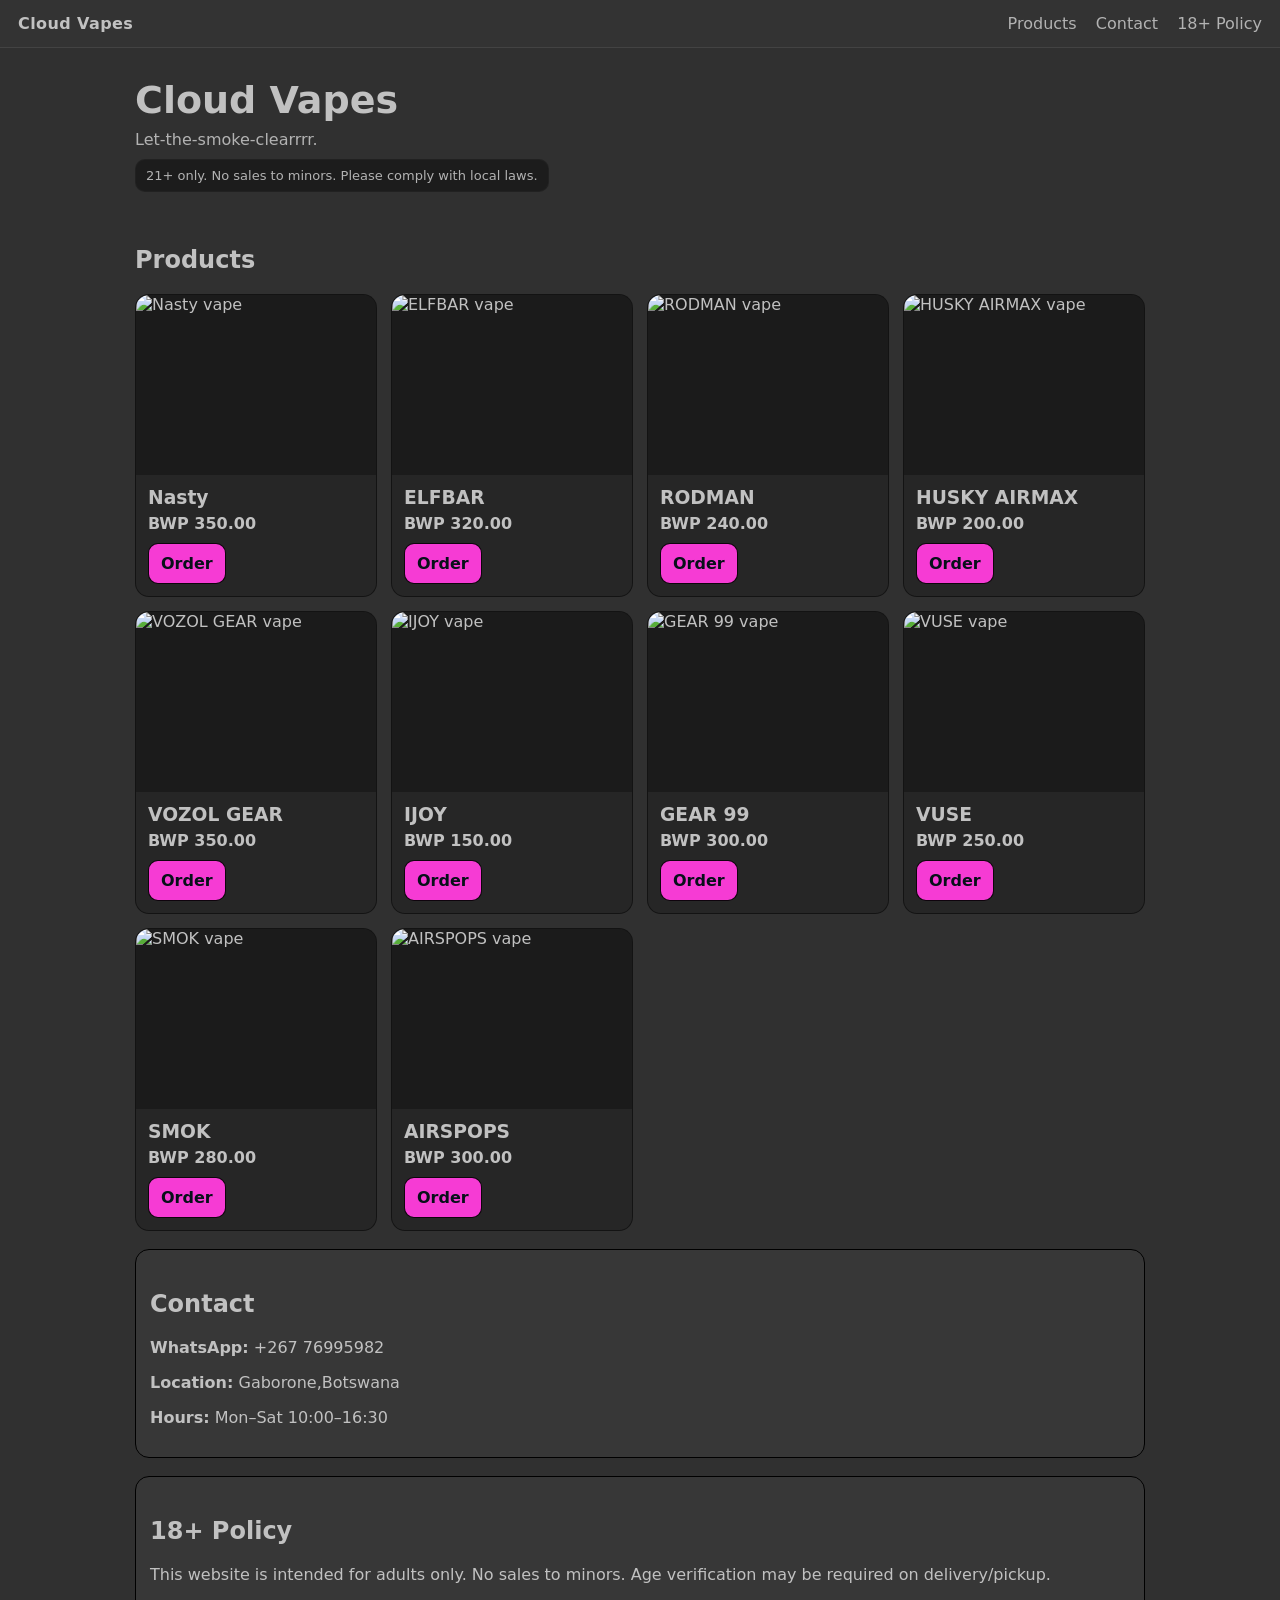
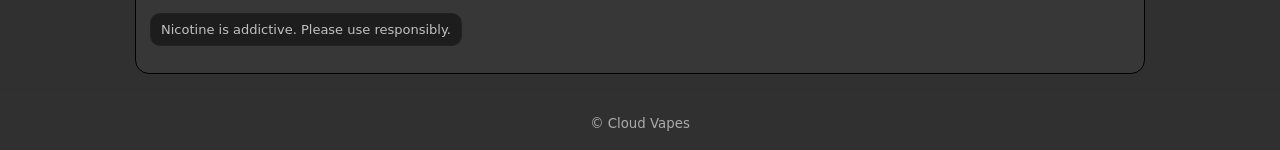
==== index.html @ 50f9d96e "Add files via upload" ====
<!doctype html>
<html lang="en">
<head>
  <meta charset="utf-8" />
  <meta name="viewport" content="width=device-width, initial-scale=1" />
  <title>Cloud Vapes | Vape Store</title>
  <link rel="stylesheet" href="style.css" />
</head>
<body>

  <header class="header">
    <div class="brand">Cloud Vapes</div>
    <nav class="nav">
      <a href="#products">Products</a>
      <a href="#contact">Contact</a>
      <a href="#policy">18+ Policy</a>
    </nav>
  </header>

  <main class="container">
    <section class="hero">
      <h1>Cloud Vapes</h1>
      <p>Let-the-smoke-clearrrr.</p>
      <p class="warning">
        21+ only. No sales to minors. Please comply with local laws.
      </p>
    </section>

    <section id="products">
      <h2>Products</h2>

      <div class="grid">
       
        <article class="card">
          <img src="images/nasty.jpg" alt="Nasty vape" />
          <div class="card-body">
            <h3>Nasty</h3>
            <p class="price">BWP 350.00</p>
            <a class="btn"
               href="https://wa.me/26776995982?text=Hi%20Cloud%20Vapes%2C%20I%20want%20to%20order%3A%20Nasty%20-%20BWP%20350.%20I%20confirm%20I%20am%2018%2B.%20Name%3A%20%20Delivery%2FPickup%3A"
               target="_blank" rel="noopener">Order</a>
          </div>
        </article>

        
        <article class="card">
          <img src="images/elfbar.jpg" alt="ELFBAR vape" />
          <div class="card-body">
            <h3>ELFBAR</h3>
            <p class="price">BWP 320.00</p>
            <a class="btn"
               href="https://wa.me/26776995982?text=Hi%20Cloud%20Vapes%2C%20I%20want%20to%20order%3A%20ELFBAR%20-%20BWP%20320.%20I%20confirm%20I%20am%2018%2B.%20Name%3A%20%20Delivery%2FPickup%3A"
               target="_blank" rel="noopener">Order</a>
          </div>
        </article>

        
        <article class="card">
          <img src="images/rodman.jpg" alt="RODMAN vape" />
          <div class="card-body">
            <h3>RODMAN</h3>
            <p class="price">BWP 240.00</p>
            <a class="btn"
               href="https://wa.me/26776995982?text=Hi%20Cloud%20Vapes%2C%20I%20want%20to%20order%3A%20RODMAN%20-%20BWP%20240.%20I%20confirm%20I%20am%2018%2B.%20Name%3A%20%20Delivery%2FPickup%3A"
               target="_blank" rel="noopener">Order</a>
          </div>
        </article>

        
        <article class="card">
          <img src="images/husky-airmax.jpg" alt="HUSKY AIRMAX vape" />
          <div class="card-body">
            <h3>HUSKY AIRMAX</h3>
            <p class="price">BWP 200.00</p>
            <a class="btn"
               href="https://wa.me/26776995982?text=Hi%20Cloud%20Vapes%2C%20I%20want%20to%20order%3A%20HUSKY%20AIRMAX%20-%20BWP%20200.%20I%20confirm%20I%20am%2018%2B.%20Name%3A%20%20Delivery%2FPickup%3A"
               target="_blank" rel="noopener">Order</a>
          </div>
        </article>

        
        <article class="card">
          <img src="images/vozol-gear.jpg" alt="VOZOL GEAR vape" />
          <div class="card-body">
            <h3>VOZOL GEAR</h3>
            <p class="price">BWP 350.00</p>
            <a class="btn"
               href="https://wa.me/26776995982?text=Hi%20Cloud%20Vapes%2C%20I%20want%20to%20order%3A%20VOZOL%20GEAR%20-%20BWP%20350.%20I%20confirm%20I%20am%2018%2B.%20Name%3A%20%20Delivery%2FPickup%3A"
               target="_blank" rel="noopener">Order</a>
          </div>
        </article>

        
        <article class="card">
          <img src="images/ijoy.jpg" alt="IJOY vape" />
          <div class="card-body">
            <h3>IJOY</h3>
            <p class="price">BWP 150.00</p>
            <a class="btn"
               href="https://wa.me/26776995982?text=Hi%20Cloud%20Vapes%2C%20I%20want%20to%20order%3A%20IJOY%20-%20BWP%20150.%20I%20confirm%20I%20am%2018%2B.%20Name%3A%20%20Delivery%2FPickup%3A"
               target="_blank" rel="noopener">Order</a>
          </div>
        </article>

    
        <article class="card">
          <img src="images/gear-99.jpg" alt="GEAR 99 vape" />
          <div class="card-body">
            <h3>GEAR 99</h3>
            <p class="price">BWP 300.00</p>
            <a class="btn"
               href="https://wa.me/26776995982?text=Hi%20Cloud%20Vapes%2C%20I%20want%20to%20order%3A%20GEAR%2099%20-%20BWP%20300.%20I%20confirm%20I%20am%2018%2B.%20Name%3A%20%20Delivery%2FPickup%3A"
               target="_blank" rel="noopener">Order</a>
          </div>
        </article>

        
        <article class="card">
          <img src="images/vuse.jpg" alt="VUSE vape" />
          <div class="card-body">
            <h3>VUSE</h3>
            <p class="price">BWP 250.00</p>
            <a class="btn"
               href="https://wa.me/26776995982?text=Hi%20Cloud%20Vapes%2C%20I%20want%20to%20order%3A%20VUSE%20-%20BWP%20250.%20I%20confirm%20I%20am%2018%2B.%20Name%3A%20%20Delivery%2FPickup%3A"
               target="_blank" rel="noopener">Order</a>
          </div>
        </article>

        
        <article class="card">
          <img src="images/smok.jpg" alt="SMOK vape" />
          <div class="card-body">
            <h3>SMOK</h3>
            <p class="price">BWP 280.00</p>
            <a class="btn"
               href="https://wa.me/26776995982?text=Hi%20Cloud%20Vapes%2C%20I%20want%20to%20order%3A%20SMOK%20-%20BWP%20280.%20I%20confirm%20I%20am%2018%2B.%20Name%3A%20%20Delivery%2FPickup%3A"
               target="_blank" rel="noopener">Order</a>
          </div>
        </article>

        
        <article class="card">
          <img src="images/airspops.jpg" alt="AIRSPOPS vape" />
          <div class="card-body">
            <h3>AIRSPOPS</h3>
            <p class="price">BWP 300.00</p>
            <a class="btn"
               href="https://wa.me/26776995982?text=Hi%20Cloud%20Vapes%2C%20I%20want%20to%20order%3A%20AIRSPOPS%20-%20BWP%20300.%20I%20confirm%20I%20am%2018%2B.%20Name%3A%20%20Delivery%2FPickup%3A"
               target="_blank" rel="noopener">Order</a>
          </div>
        </article>

      </div>
    </section>

    <section id="contact" class="box">
      <h2>Contact</h2>
      <p><strong>WhatsApp:</strong> +267 76995982</p>
      <p><strong>Location:</strong> Gaborone,Botswana</p>
      <p><strong>Hours:</strong> Mon–Sat 10:00–16:30</p>
    </section>

    <section id="policy" class="box">
      <h2>18+ Policy</h2>
      <p>This website is intended for adults only. No sales to minors. Age verification may be required on delivery/pickup.</p>
      <p class="warning">Nicotine is addictive. Please use responsibly.</p>
    </section>
  </main>

  <footer class="footer">
    <small>© Cloud Vapes</small>
  </footer>

</body>
</html>
---- style.css ----
* { box-sizing: border-box; }
body { margin: 0; font-family: system-ui, Arial, sans-serif; background: #303030; color: #c1c1c1; }
a { color: inherit; text-decoration: none; }

.header {
  position: sticky; top: 0; z-index: 10;
  display: flex; justify-content: space-between; align-items: center;
  padding: 14px 18px;
  background: rgb(51, 51, 51);
  border-bottom: 1px solid rgba(255,255,255,.08);
  backdrop-filter: blur(8px);
}
.brand { font-weight: 800; letter-spacing: .4px; }
.nav a { margin-left: 14px; opacity: .9; }
.nav a:hover { opacity: 1; text-decoration: underline; }

.container { max-width: 1050px; margin: 0 auto; padding: 20px; }

.hero { padding: 10px 0 18px; }
.hero h1 { margin: 0 0 8px; font-size: 38px; }
.hero p { margin: 0 0 10px; opacity: .9; }

.warning {
  display: inline-block;
  padding: 8px 10px;
  border-radius: 10px;
  border: 1px solid rgba(40, 40, 40, 0.422);
  background: rgba(8, 8, 8, 0.538);
  font-size: 13px;
}

h2 { margin-top: 26px; }

.grid {
  display: grid;
  grid-template-columns: repeat(auto-fit, minmax(220px, 1fr));
  gap: 14px;
  margin-top: 14px;
}

.card {
  border: 1px solid rgba(0, 0, 0, 0.486);
  background: rgba(26, 26, 26, 0.4);
  border-radius: 14px;
  overflow: hidden;
}
.card img {
  width: 100%;
  height: 180px;
  object-fit: cover;
  display: block;
  background: rgba(9, 9, 9, 0.377);
}
.card-body { padding: 12px; }
.card h3 { margin: 0 0 6px; }
.price { margin: 0 0 10px; font-weight: 800; }

.btn {
  display: inline-block;
  padding: 10px 12px;
  border-radius: 10px;
  border: 1px solid rgba(0, 0, 0, 0.938);
  background: #f63bd4;
  color: #071019;
  font-weight: 800;
}
.btn:hover { filter: brightness(1.05); }

.box {
  margin-top: 18px;
  padding: 14px;
  border-radius: 14px;
  border: 1px solid rgb(0, 0, 0);
  background: rgba(255,255,255,.03);
}

.footer {
  text-align: center;
  padding: 18px;
  border-top: 1px solid rgb(51, 51, 51);
  opacity: .85;
}
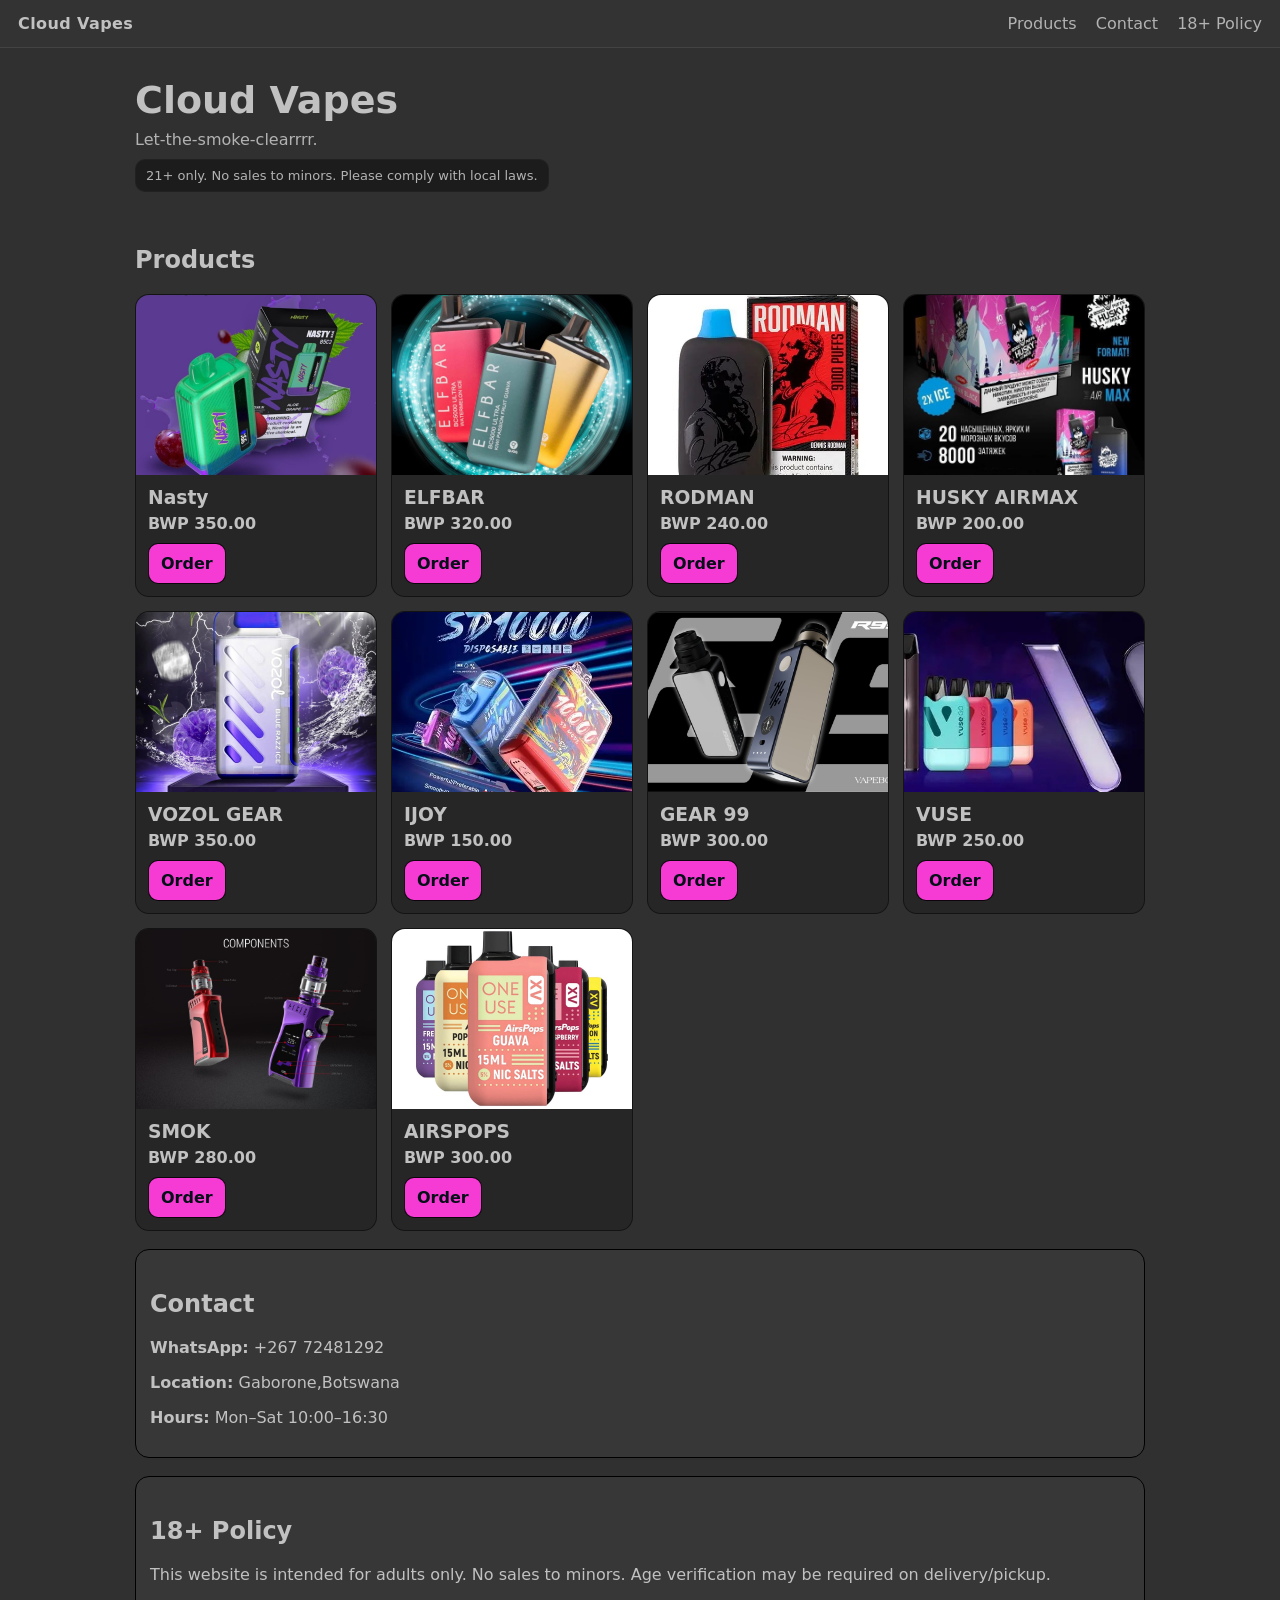
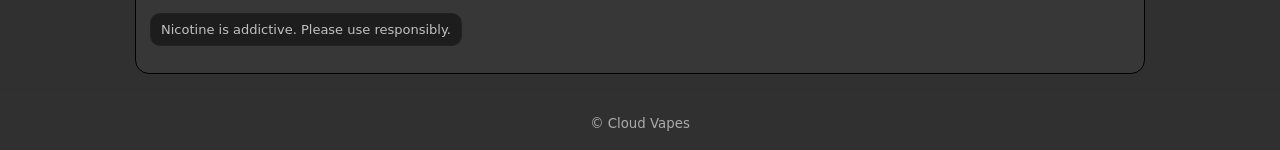
==== commit cdd6f85f: "Update index.html" ====
--- a/index.html
+++ b/index.html
@@ -1,175 +1,175 @@
 <!doctype html>
 <html lang="en">
 <head>
-  <meta charset="utf-8" />
-  <meta name="viewport" content="width=device-width, initial-scale=1" />
-  <title>Cloud Vapes | Vape Store</title>
-  <link rel="stylesheet" href="style.css" />
+<meta charset="utf-8" />
+<meta name="viewport" content="width=device-width, initial-scale=1" />
+<title>Cloud Vapes | Vape Store</title>
+<link rel="stylesheet" href="style.css" />
 </head>
 <body>
-
+ 
   <header class="header">
-    <div class="brand">Cloud Vapes</div>
-    <nav class="nav">
-      <a href="#products">Products</a>
-      <a href="#contact">Contact</a>
-      <a href="#policy">18+ Policy</a>
-    </nav>
-  </header>
-
+<div class="brand">Cloud Vapes</div>
+<nav class="nav">
+<a href="#products">Products</a>
+<a href="#contact">Contact</a>
+<a href="#policy">18+ Policy</a>
+</nav>
+</header>
+ 
   <main class="container">
-    <section class="hero">
-      <h1>Cloud Vapes</h1>
-      <p>Let-the-smoke-clearrrr.</p>
-      <p class="warning">
+<section class="hero">
+<h1>Cloud Vapes</h1>
+<p>Let-the-smoke-clearrrr.</p>
+<p class="warning">
         21+ only. No sales to minors. Please comply with local laws.
-      </p>
-    </section>
-
+</p>
+</section>
+ 
     <section id="products">
-      <h2>Products</h2>
-
+<h2>Products</h2>
+ 
       <div class="grid">
-       
-        <article class="card">
-          <img src="images/nasty.jpg" alt="Nasty vape" />
-          <div class="card-body">
-            <h3>Nasty</h3>
-            <p class="price">BWP 350.00</p>
-            <a class="btn"
-               href="https://wa.me/26776995982?text=Hi%20Cloud%20Vapes%2C%20I%20want%20to%20order%3A%20Nasty%20-%20BWP%20350.%20I%20confirm%20I%20am%2018%2B.%20Name%3A%20%20Delivery%2FPickup%3A"
+<article class="card">
+<img src="nasty.jpg" alt="Nasty vape" />
+<div class="card-body">
+<h3>Nasty</h3>
+<p class="price">BWP 350.00</p>
+<a class="btn"
+               href="https://wa.me/26772481292?text=Hi%20Cloud%20Vapes%2C%20I%20want%20to%20order%3A%20Nasty%20-%20BWP%20350.%20I%20confirm%20I%20am%2018%2B.%20Name%3A%20%20Delivery%2FPickup%3A%22
                target="_blank" rel="noopener">Order</a>
-          </div>
-        </article>
-
+</div>
+</article>
+ 
         
-        <article class="card">
-          <img src="images/elfbar.jpg" alt="ELFBAR vape" />
-          <div class="card-body">
-            <h3>ELFBAR</h3>
-            <p class="price">BWP 320.00</p>
-            <a class="btn"
-               href="https://wa.me/26776995982?text=Hi%20Cloud%20Vapes%2C%20I%20want%20to%20order%3A%20ELFBAR%20-%20BWP%20320.%20I%20confirm%20I%20am%2018%2B.%20Name%3A%20%20Delivery%2FPickup%3A"
+<article class="card">
+<img src="elfbar.jpg" alt="ELFBAR vape" />
+<div class="card-body">
+<h3>ELFBAR</h3>
+<p class="price">BWP 320.00</p>
+<a class="btn"
+               href="https://wa.me/26772481292?text=Hi%20Cloud%20Vapes%2C%20I%20want%20to%20order%3A%20ELFBAR%20-%20BWP%20320.%20I%20confirm%20I%20am%2018%2B.%20Name%3A%20%20Delivery%2FPickup%3A%22
                target="_blank" rel="noopener">Order</a>
-          </div>
-        </article>
-
+</div>
+</article>
+ 
         
-        <article class="card">
-          <img src="images/rodman.jpg" alt="RODMAN vape" />
-          <div class="card-body">
-            <h3>RODMAN</h3>
-            <p class="price">BWP 240.00</p>
-            <a class="btn"
-               href="https://wa.me/26776995982?text=Hi%20Cloud%20Vapes%2C%20I%20want%20to%20order%3A%20RODMAN%20-%20BWP%20240.%20I%20confirm%20I%20am%2018%2B.%20Name%3A%20%20Delivery%2FPickup%3A"
+<article class="card">
+<img src="rodman.jpg" alt="RODMAN vape" />
+<div class="card-body">
+<h3>RODMAN</h3>
+<p class="price">BWP 240.00</p>
+<a class="btn"
+               href="https://wa.me/26772481292?text=Hi%20Cloud%20Vapes%2C%20I%20want%20to%20order%3A%20RODMAN%20-%20BWP%20240.%20I%20confirm%20I%20am%2018%2B.%20Name%3A%20%20Delivery%2FPickup%3A%22
                target="_blank" rel="noopener">Order</a>
-          </div>
-        </article>
-
+</div>
+</article>
+ 
         
-        <article class="card">
-          <img src="images/husky-airmax.jpg" alt="HUSKY AIRMAX vape" />
-          <div class="card-body">
-            <h3>HUSKY AIRMAX</h3>
-            <p class="price">BWP 200.00</p>
-            <a class="btn"
-               href="https://wa.me/26776995982?text=Hi%20Cloud%20Vapes%2C%20I%20want%20to%20order%3A%20HUSKY%20AIRMAX%20-%20BWP%20200.%20I%20confirm%20I%20am%2018%2B.%20Name%3A%20%20Delivery%2FPickup%3A"
+<article class="card">
+<img src="husky-airmax.jpg" alt="HUSKY AIRMAX vape" />
+<div class="card-body">
+<h3>HUSKY AIRMAX</h3>
+<p class="price">BWP 200.00</p>
+<a class="btn"
+               href="https://wa.me/26772481292?text=Hi%20Cloud%20Vapes%2C%20I%20want%20to%20order%3A%20HUSKY%20AIRMAX%20-%20BWP%20200.%20I%20confirm%20I%20am%2018%2B.%20Name%3A%20%20Delivery%2FPickup%3A%22
                target="_blank" rel="noopener">Order</a>
-          </div>
-        </article>
-
+</div>
+</article>
+ 
         
-        <article class="card">
-          <img src="images/vozol-gear.jpg" alt="VOZOL GEAR vape" />
-          <div class="card-body">
-            <h3>VOZOL GEAR</h3>
-            <p class="price">BWP 350.00</p>
-            <a class="btn"
-               href="https://wa.me/26776995982?text=Hi%20Cloud%20Vapes%2C%20I%20want%20to%20order%3A%20VOZOL%20GEAR%20-%20BWP%20350.%20I%20confirm%20I%20am%2018%2B.%20Name%3A%20%20Delivery%2FPickup%3A"
+<article class="card">
+<img src="vozol-gear.jpg" alt="VOZOL GEAR vape" />
+<div class="card-body">
+<h3>VOZOL GEAR</h3>
+<p class="price">BWP 350.00</p>
+<a class="btn"
+               href="https://wa.me/26772481292?text=Hi%20Cloud%20Vapes%2C%20I%20want%20to%20order%3A%20VOZOL%20GEAR%20-%20BWP%20350.%20I%20confirm%20I%20am%2018%2B.%20Name%3A%20%20Delivery%2FPickup%3A%22
                target="_blank" rel="noopener">Order</a>
-          </div>
-        </article>
-
+</div>
+</article>
+ 
         
-        <article class="card">
-          <img src="images/ijoy.jpg" alt="IJOY vape" />
-          <div class="card-body">
-            <h3>IJOY</h3>
-            <p class="price">BWP 150.00</p>
-            <a class="btn"
-               href="https://wa.me/26776995982?text=Hi%20Cloud%20Vapes%2C%20I%20want%20to%20order%3A%20IJOY%20-%20BWP%20150.%20I%20confirm%20I%20am%2018%2B.%20Name%3A%20%20Delivery%2FPickup%3A"
+<article class="card">
+<img src="ijoy.jpg" alt="IJOY vape" />
+<div class="card-body">
+<h3>IJOY</h3>
+<p class="price">BWP 150.00</p>
+<a class="btn"
+               href="https://wa.me/26772481292?text=Hi%20Cloud%20Vapes%2C%20I%20want%20to%20order%3A%20IJOY%20-%20BWP%20150.%20I%20confirm%20I%20am%2018%2B.%20Name%3A%20%20Delivery%2FPickup%3A%22
                target="_blank" rel="noopener">Order</a>
-          </div>
-        </article>
-
+</div>
+</article>
+ 
     
-        <article class="card">
-          <img src="images/gear-99.jpg" alt="GEAR 99 vape" />
-          <div class="card-body">
-            <h3>GEAR 99</h3>
-            <p class="price">BWP 300.00</p>
-            <a class="btn"
-               href="https://wa.me/26776995982?text=Hi%20Cloud%20Vapes%2C%20I%20want%20to%20order%3A%20GEAR%2099%20-%20BWP%20300.%20I%20confirm%20I%20am%2018%2B.%20Name%3A%20%20Delivery%2FPickup%3A"
+<article class="card">
+<img src="gear-99.jpg" alt="GEAR 99 vape" />
+<div class="card-body">
+<h3>GEAR 99</h3>
+<p class="price">BWP 300.00</p>
+<a class="btn"
+               href="https://wa.me/26772481292?text=Hi%20Cloud%20Vapes%2C%20I%20want%20to%20order%3A%20GEAR%2099%20-%20BWP%20300.%20I%20confirm%20I%20am%2018%2B.%20Name%3A%20%20Delivery%2FPickup%3A%22
                target="_blank" rel="noopener">Order</a>
-          </div>
-        </article>
-
+</div>
+</article>
+ 
         
-        <article class="card">
-          <img src="images/vuse.jpg" alt="VUSE vape" />
-          <div class="card-body">
-            <h3>VUSE</h3>
-            <p class="price">BWP 250.00</p>
-            <a class="btn"
-               href="https://wa.me/26776995982?text=Hi%20Cloud%20Vapes%2C%20I%20want%20to%20order%3A%20VUSE%20-%20BWP%20250.%20I%20confirm%20I%20am%2018%2B.%20Name%3A%20%20Delivery%2FPickup%3A"
+<article class="card">
+<img src="vuse.jpg" alt="VUSE vape" />
+<div class="card-body">
+<h3>VUSE</h3>
+<p class="price">BWP 250.00</p>
+<a class="btn"
+               href="https://wa.me/26772481292?text=Hi%20Cloud%20Vapes%2C%20I%20want%20to%20order%3A%20VUSE%20-%20BWP%20250.%20I%20confirm%20I%20am%2018%2B.%20Name%3A%20%20Delivery%2FPickup%3A%22
                target="_blank" rel="noopener">Order</a>
-          </div>
-        </article>
-
+</div>
+</article>
+ 
         
-        <article class="card">
-          <img src="images/smok.jpg" alt="SMOK vape" />
-          <div class="card-body">
-            <h3>SMOK</h3>
-            <p class="price">BWP 280.00</p>
-            <a class="btn"
-               href="https://wa.me/26776995982?text=Hi%20Cloud%20Vapes%2C%20I%20want%20to%20order%3A%20SMOK%20-%20BWP%20280.%20I%20confirm%20I%20am%2018%2B.%20Name%3A%20%20Delivery%2FPickup%3A"
+<article class="card">
+<img src="smok.jpg" alt="SMOK vape" />
+<div class="card-body">
+<h3>SMOK</h3>
+<p class="price">BWP 280.00</p>
+<a class="btn"
+               href="https://wa.me/26772481292?text=Hi%20Cloud%20Vapes%2C%20I%20want%20to%20order%3A%20SMOK%20-%20BWP%20280.%20I%20confirm%20I%20am%2018%2B.%20Name%3A%20%20Delivery%2FPickup%3A%22
                target="_blank" rel="noopener">Order</a>
-          </div>
-        </article>
-
+</div>
+</article>
+ 
         
-        <article class="card">
-          <img src="images/airspops.jpg" alt="AIRSPOPS vape" />
-          <div class="card-body">
-            <h3>AIRSPOPS</h3>
-            <p class="price">BWP 300.00</p>
-            <a class="btn"
-               href="https://wa.me/26776995982?text=Hi%20Cloud%20Vapes%2C%20I%20want%20to%20order%3A%20AIRSPOPS%20-%20BWP%20300.%20I%20confirm%20I%20am%2018%2B.%20Name%3A%20%20Delivery%2FPickup%3A"
+<article class="card">
+<img src="airspops.jpg" alt="AIRSPOPS vape" />
+<div class="card-body">
+<h3>AIRSPOPS</h3>
+<p class="price">BWP 300.00</p>
+<a class="btn"
+               href="https://wa.me/26772481292?text=Hi%20Cloud%20Vapes%2C%20I%20want%20to%20order%3A%20AIRSPOPS%20-%20BWP%20300.%20I%20confirm%20I%20am%2018%2B.%20Name%3A%20%20Delivery%2FPickup%3A%22
                target="_blank" rel="noopener">Order</a>
-          </div>
-        </article>
-
+</div>
+</article>
+ 
       </div>
-    </section>
-
+</section>
+ 
     <section id="contact" class="box">
-      <h2>Contact</h2>
-      <p><strong>WhatsApp:</strong> +267 76995982</p>
-      <p><strong>Location:</strong> Gaborone,Botswana</p>
-      <p><strong>Hours:</strong> Mon–Sat 10:00–16:30</p>
-    </section>
-
+<h2>Contact</h2>
+<p><strong>WhatsApp:</strong> +267 72481292</p>
+<p><strong>Location:</strong> Gaborone,Botswana</p>
+<p><strong>Hours:</strong> Mon–Sat 10:00–16:30</p>
+</section>
+ 
     <section id="policy" class="box">
-      <h2>18+ Policy</h2>
-      <p>This website is intended for adults only. No sales to minors. Age verification may be required on delivery/pickup.</p>
-      <p class="warning">Nicotine is addictive. Please use responsibly.</p>
-    </section>
-  </main>
-
+<h2>18+ Policy</h2>
+<p>This website is intended for adults only. No sales to minors. Age verification may be required on delivery/pickup.</p>
+<p class="warning">Nicotine is addictive. Please use responsibly.</p>
+</section>
+</main>
+ 
   <footer class="footer">
-    <small>© Cloud Vapes</small>
-  </footer>
-
+<small>© Cloud Vapes</small>
+</footer>
+ 
 </body>
-</html>+ 
+</html>
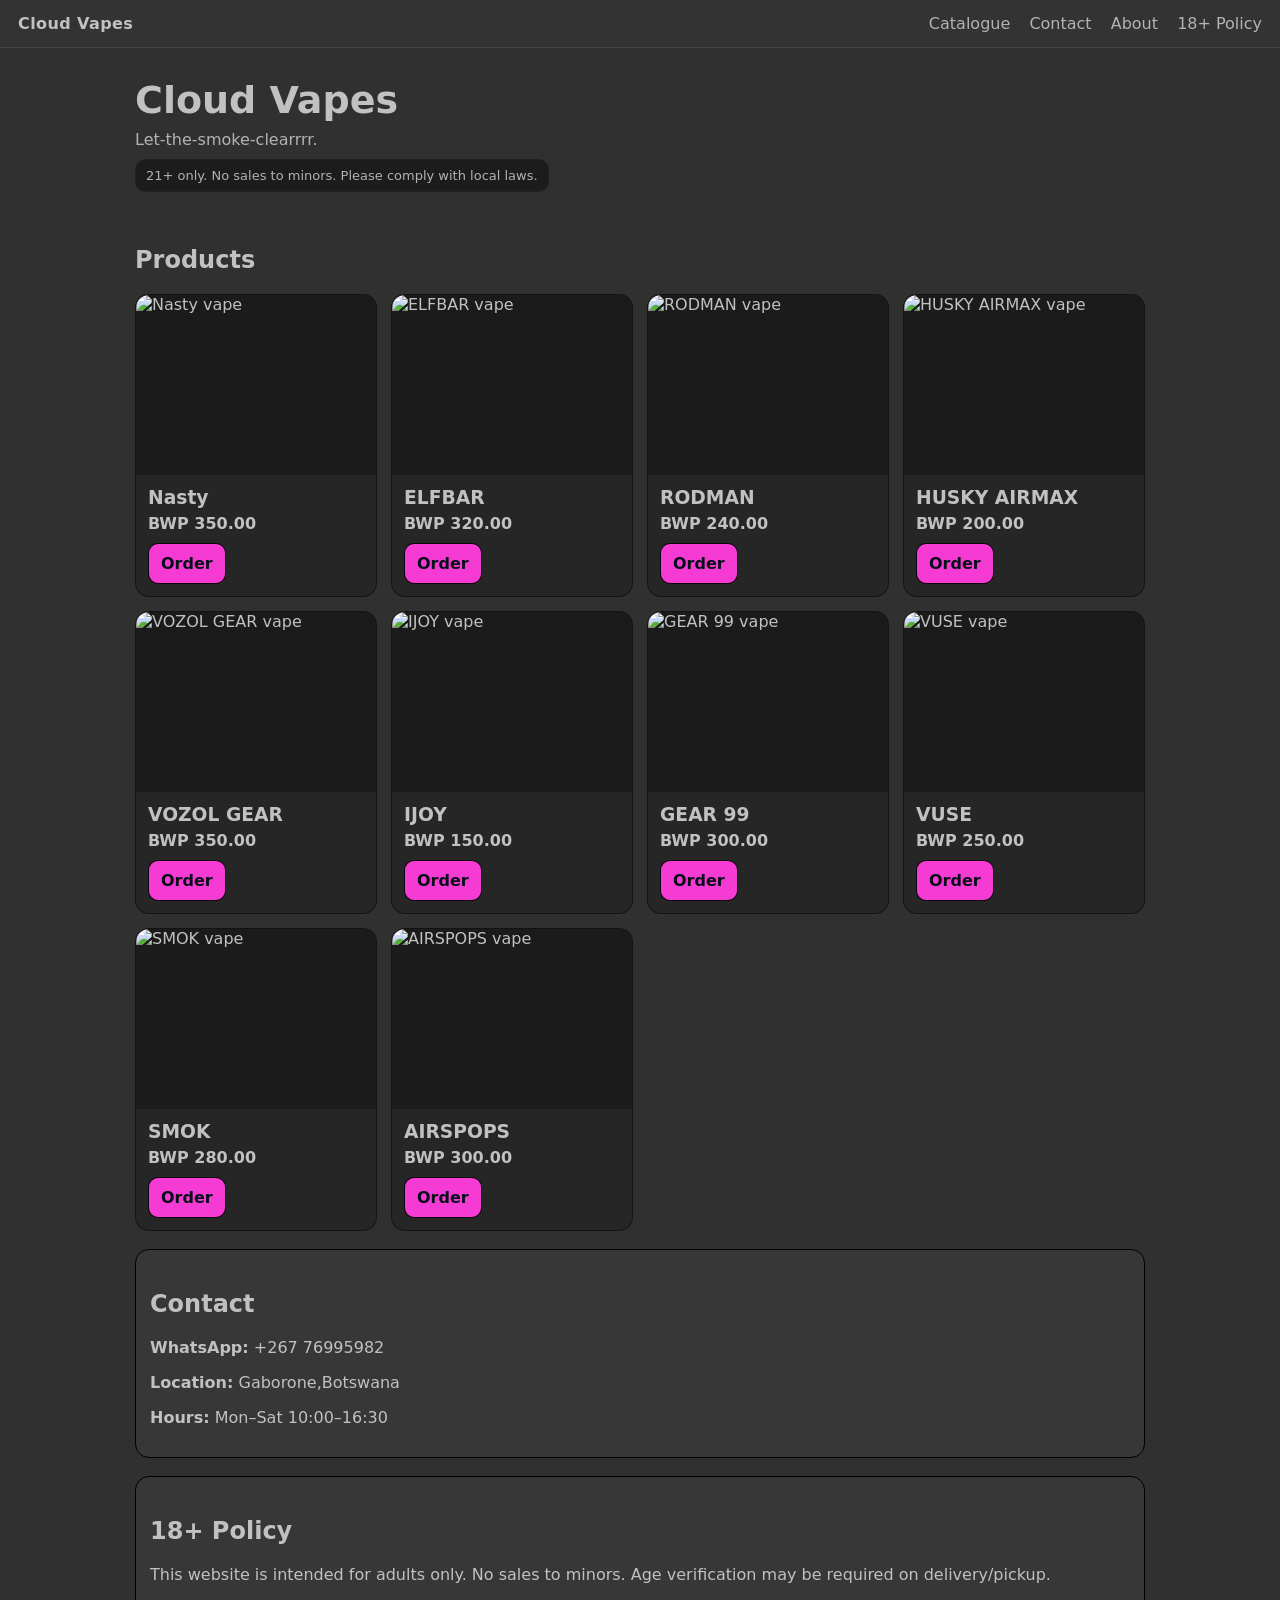
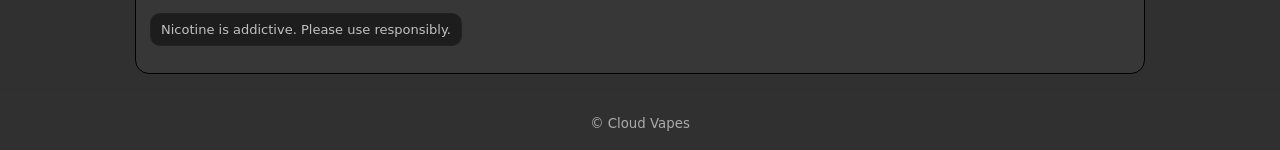
==== commit 457e740c: "Update index.html" ====
--- a/index.html
+++ b/index.html
@@ -1,175 +1,177 @@
+
 <!doctype html>
 <html lang="en">
 <head>
-<meta charset="utf-8" />
-<meta name="viewport" content="width=device-width, initial-scale=1" />
-<title>Cloud Vapes | Vape Store</title>
-<link rel="stylesheet" href="style.css" />
+  <meta charset="utf-8" />
+  <meta name="viewport" content="width=device-width, initial-scale=1" />
+  <title>Cloud Vapes | Vape Store</title>
+  <link rel="stylesheet" href="style.css" />
 </head>
 <body>
- 
+
   <header class="header">
-<div class="brand">Cloud Vapes</div>
-<nav class="nav">
-<a href="#products">Products</a>
-<a href="#contact">Contact</a>
-<a href="#policy">18+ Policy</a>
-</nav>
-</header>
- 
+    <div class="brand">Cloud Vapes</div>
+    <nav class="nav">
+      <a href="catalogue.html">Catalogue</a>
+      <a href="#contact">Contact</a>
+      <a href="about.html">About</a>
+      <a href="#policy">18+ Policy</a>
+    </nav>
+  </header>
+
   <main class="container">
-<section class="hero">
-<h1>Cloud Vapes</h1>
-<p>Let-the-smoke-clearrrr.</p>
-<p class="warning">
+    <section class="hero">
+      <h1>Cloud Vapes</h1>
+      <p>Let-the-smoke-clearrrr.</p>
+      <p class="warning">
         21+ only. No sales to minors. Please comply with local laws.
-</p>
-</section>
- 
-    <section id="products">
-<h2>Products</h2>
- 
+      </p>
+    </section>
+
+    <section id="catalogue.html">
+      <h2>Products</h2>
+
       <div class="grid">
-<article class="card">
-<img src="nasty.jpg" alt="Nasty vape" />
-<div class="card-body">
-<h3>Nasty</h3>
-<p class="price">BWP 350.00</p>
-<a class="btn"
-               href="https://wa.me/26772481292?text=Hi%20Cloud%20Vapes%2C%20I%20want%20to%20order%3A%20Nasty%20-%20BWP%20350.%20I%20confirm%20I%20am%2018%2B.%20Name%3A%20%20Delivery%2FPickup%3A%22
+       
+        <article class="card">
+          <img src="images/nasty.jpg" alt="Nasty vape" />
+          <div class="card-body">
+            <h3>Nasty</h3>
+            <p class="price">BWP 350.00</p>
+            <a class="btn"
+               href="https://wa.me/26776995982?text=Hi%20Cloud%20Vapes%2C%20I%20want%20to%20order%3A%20Nasty%20-%20BWP%20350.%20I%20confirm%20I%20am%2018%2B.%20Name%3A%20%20Delivery%2FPickup%3A"
                target="_blank" rel="noopener">Order</a>
-</div>
-</article>
- 
+          </div>
+        </article>
+
         
-<article class="card">
-<img src="elfbar.jpg" alt="ELFBAR vape" />
-<div class="card-body">
-<h3>ELFBAR</h3>
-<p class="price">BWP 320.00</p>
-<a class="btn"
-               href="https://wa.me/26772481292?text=Hi%20Cloud%20Vapes%2C%20I%20want%20to%20order%3A%20ELFBAR%20-%20BWP%20320.%20I%20confirm%20I%20am%2018%2B.%20Name%3A%20%20Delivery%2FPickup%3A%22
+        <article class="card">
+          <img src="images/elfbar.jpg" alt="ELFBAR vape" />
+          <div class="card-body">
+            <h3>ELFBAR</h3>
+            <p class="price">BWP 320.00</p>
+            <a class="btn"
+               href="https://wa.me/26776995982?text=Hi%20Cloud%20Vapes%2C%20I%20want%20to%20order%3A%20ELFBAR%20-%20BWP%20320.%20I%20confirm%20I%20am%2018%2B.%20Name%3A%20%20Delivery%2FPickup%3A"
                target="_blank" rel="noopener">Order</a>
-</div>
-</article>
- 
+          </div>
+        </article>
+
         
-<article class="card">
-<img src="rodman.jpg" alt="RODMAN vape" />
-<div class="card-body">
-<h3>RODMAN</h3>
-<p class="price">BWP 240.00</p>
-<a class="btn"
-               href="https://wa.me/26772481292?text=Hi%20Cloud%20Vapes%2C%20I%20want%20to%20order%3A%20RODMAN%20-%20BWP%20240.%20I%20confirm%20I%20am%2018%2B.%20Name%3A%20%20Delivery%2FPickup%3A%22
+        <article class="card">
+          <img src="images/rodman.jpg" alt="RODMAN vape" />
+          <div class="card-body">
+            <h3>RODMAN</h3>
+            <p class="price">BWP 240.00</p>
+            <a class="btn"
+               href="https://wa.me/26776995982?text=Hi%20Cloud%20Vapes%2C%20I%20want%20to%20order%3A%20RODMAN%20-%20BWP%20240.%20I%20confirm%20I%20am%2018%2B.%20Name%3A%20%20Delivery%2FPickup%3A"
                target="_blank" rel="noopener">Order</a>
-</div>
-</article>
- 
+          </div>
+        </article>
+
         
-<article class="card">
-<img src="husky-airmax.jpg" alt="HUSKY AIRMAX vape" />
-<div class="card-body">
-<h3>HUSKY AIRMAX</h3>
-<p class="price">BWP 200.00</p>
-<a class="btn"
-               href="https://wa.me/26772481292?text=Hi%20Cloud%20Vapes%2C%20I%20want%20to%20order%3A%20HUSKY%20AIRMAX%20-%20BWP%20200.%20I%20confirm%20I%20am%2018%2B.%20Name%3A%20%20Delivery%2FPickup%3A%22
+        <article class="card">
+          <img src="images/husky-airmax.jpg" alt="HUSKY AIRMAX vape" />
+          <div class="card-body">
+            <h3>HUSKY AIRMAX</h3>
+            <p class="price">BWP 200.00</p>
+            <a class="btn"
+               href="https://wa.me/26776995982?text=Hi%20Cloud%20Vapes%2C%20I%20want%20to%20order%3A%20HUSKY%20AIRMAX%20-%20BWP%20200.%20I%20confirm%20I%20am%2018%2B.%20Name%3A%20%20Delivery%2FPickup%3A"
                target="_blank" rel="noopener">Order</a>
-</div>
-</article>
- 
+          </div>
+        </article>
+
         
-<article class="card">
-<img src="vozol-gear.jpg" alt="VOZOL GEAR vape" />
-<div class="card-body">
-<h3>VOZOL GEAR</h3>
-<p class="price">BWP 350.00</p>
-<a class="btn"
-               href="https://wa.me/26772481292?text=Hi%20Cloud%20Vapes%2C%20I%20want%20to%20order%3A%20VOZOL%20GEAR%20-%20BWP%20350.%20I%20confirm%20I%20am%2018%2B.%20Name%3A%20%20Delivery%2FPickup%3A%22
+        <article class="card">
+          <img src="images/vozol-gear.jpg" alt="VOZOL GEAR vape" />
+          <div class="card-body">
+            <h3>VOZOL GEAR</h3>
+            <p class="price">BWP 350.00</p>
+            <a class="btn"
+               href="https://wa.me/26776995982?text=Hi%20Cloud%20Vapes%2C%20I%20want%20to%20order%3A%20VOZOL%20GEAR%20-%20BWP%20350.%20I%20confirm%20I%20am%2018%2B.%20Name%3A%20%20Delivery%2FPickup%3A"
                target="_blank" rel="noopener">Order</a>
-</div>
-</article>
- 
+          </div>
+        </article>
+
         
-<article class="card">
-<img src="ijoy.jpg" alt="IJOY vape" />
-<div class="card-body">
-<h3>IJOY</h3>
-<p class="price">BWP 150.00</p>
-<a class="btn"
-               href="https://wa.me/26772481292?text=Hi%20Cloud%20Vapes%2C%20I%20want%20to%20order%3A%20IJOY%20-%20BWP%20150.%20I%20confirm%20I%20am%2018%2B.%20Name%3A%20%20Delivery%2FPickup%3A%22
+        <article class="card">
+          <img src="images/ijoy.jpg" alt="IJOY vape" />
+          <div class="card-body">
+            <h3>IJOY</h3>
+            <p class="price">BWP 150.00</p>
+            <a class="btn"
+               href="https://wa.me/26776995982?text=Hi%20Cloud%20Vapes%2C%20I%20want%20to%20order%3A%20IJOY%20-%20BWP%20150.%20I%20confirm%20I%20am%2018%2B.%20Name%3A%20%20Delivery%2FPickup%3A"
                target="_blank" rel="noopener">Order</a>
-</div>
-</article>
- 
+          </div>
+        </article>
+
     
-<article class="card">
-<img src="gear-99.jpg" alt="GEAR 99 vape" />
-<div class="card-body">
-<h3>GEAR 99</h3>
-<p class="price">BWP 300.00</p>
-<a class="btn"
-               href="https://wa.me/26772481292?text=Hi%20Cloud%20Vapes%2C%20I%20want%20to%20order%3A%20GEAR%2099%20-%20BWP%20300.%20I%20confirm%20I%20am%2018%2B.%20Name%3A%20%20Delivery%2FPickup%3A%22
+        <article class="card">
+          <img src="images/gear-99.jpg" alt="GEAR 99 vape" />
+          <div class="card-body">
+            <h3>GEAR 99</h3>
+            <p class="price">BWP 300.00</p>
+            <a class="btn"
+               href="https://wa.me/26776995982?text=Hi%20Cloud%20Vapes%2C%20I%20want%20to%20order%3A%20GEAR%2099%20-%20BWP%20300.%20I%20confirm%20I%20am%2018%2B.%20Name%3A%20%20Delivery%2FPickup%3A"
                target="_blank" rel="noopener">Order</a>
-</div>
-</article>
- 
+          </div>
+        </article>
+
         
-<article class="card">
-<img src="vuse.jpg" alt="VUSE vape" />
-<div class="card-body">
-<h3>VUSE</h3>
-<p class="price">BWP 250.00</p>
-<a class="btn"
-               href="https://wa.me/26772481292?text=Hi%20Cloud%20Vapes%2C%20I%20want%20to%20order%3A%20VUSE%20-%20BWP%20250.%20I%20confirm%20I%20am%2018%2B.%20Name%3A%20%20Delivery%2FPickup%3A%22
+        <article class="card">
+          <img src="images/vuse.jpg" alt="VUSE vape" />
+          <div class="card-body">
+            <h3>VUSE</h3>
+            <p class="price">BWP 250.00</p>
+            <a class="btn"
+               href="https://wa.me/26776995982?text=Hi%20Cloud%20Vapes%2C%20I%20want%20to%20order%3A%20VUSE%20-%20BWP%20250.%20I%20confirm%20I%20am%2018%2B.%20Name%3A%20%20Delivery%2FPickup%3A"
                target="_blank" rel="noopener">Order</a>
-</div>
-</article>
- 
+          </div>
+        </article>
+
         
-<article class="card">
-<img src="smok.jpg" alt="SMOK vape" />
-<div class="card-body">
-<h3>SMOK</h3>
-<p class="price">BWP 280.00</p>
-<a class="btn"
-               href="https://wa.me/26772481292?text=Hi%20Cloud%20Vapes%2C%20I%20want%20to%20order%3A%20SMOK%20-%20BWP%20280.%20I%20confirm%20I%20am%2018%2B.%20Name%3A%20%20Delivery%2FPickup%3A%22
+        <article class="card">
+          <img src="images/smok.jpg" alt="SMOK vape" />
+          <div class="card-body">
+            <h3>SMOK</h3>
+            <p class="price">BWP 280.00</p>
+            <a class="btn"
+               href="https://wa.me/26776995982?text=Hi%20Cloud%20Vapes%2C%20I%20want%20to%20order%3A%20SMOK%20-%20BWP%20280.%20I%20confirm%20I%20am%2018%2B.%20Name%3A%20%20Delivery%2FPickup%3A"
                target="_blank" rel="noopener">Order</a>
-</div>
-</article>
- 
+          </div>
+        </article>
+
         
-<article class="card">
-<img src="airspops.jpg" alt="AIRSPOPS vape" />
-<div class="card-body">
-<h3>AIRSPOPS</h3>
-<p class="price">BWP 300.00</p>
-<a class="btn"
-               href="https://wa.me/26772481292?text=Hi%20Cloud%20Vapes%2C%20I%20want%20to%20order%3A%20AIRSPOPS%20-%20BWP%20300.%20I%20confirm%20I%20am%2018%2B.%20Name%3A%20%20Delivery%2FPickup%3A%22
+        <article class="card">
+          <img src="images/airspops.jpg" alt="AIRSPOPS vape" />
+          <div class="card-body">
+            <h3>AIRSPOPS</h3>
+            <p class="price">BWP 300.00</p>
+            <a class="btn"
+               href="https://wa.me/26776995982?text=Hi%20Cloud%20Vapes%2C%20I%20want%20to%20order%3A%20AIRSPOPS%20-%20BWP%20300.%20I%20confirm%20I%20am%2018%2B.%20Name%3A%20%20Delivery%2FPickup%3A"
                target="_blank" rel="noopener">Order</a>
-</div>
-</article>
- 
+          </div>
+        </article>
+
       </div>
-</section>
- 
+    </section>
+
     <section id="contact" class="box">
-<h2>Contact</h2>
-<p><strong>WhatsApp:</strong> +267 72481292</p>
-<p><strong>Location:</strong> Gaborone,Botswana</p>
-<p><strong>Hours:</strong> Mon–Sat 10:00–16:30</p>
-</section>
- 
+      <h2>Contact</h2>
+      <p><strong>WhatsApp:</strong> +267 76995982</p>
+      <p><strong>Location:</strong> Gaborone,Botswana</p>
+      <p><strong>Hours:</strong> Mon–Sat 10:00–16:30</p>
+    </section>
+
     <section id="policy" class="box">
-<h2>18+ Policy</h2>
-<p>This website is intended for adults only. No sales to minors. Age verification may be required on delivery/pickup.</p>
-<p class="warning">Nicotine is addictive. Please use responsibly.</p>
-</section>
-</main>
- 
+      <h2>18+ Policy</h2>
+      <p>This website is intended for adults only. No sales to minors. Age verification may be required on delivery/pickup.</p>
+      <p class="warning">Nicotine is addictive. Please use responsibly.</p>
+    </section>
+  </main>
+
   <footer class="footer">
-<small>© Cloud Vapes</small>
-</footer>
- 
+    <small>© Cloud Vapes</small>
+  </footer>
+
 </body>
- 
 </html>
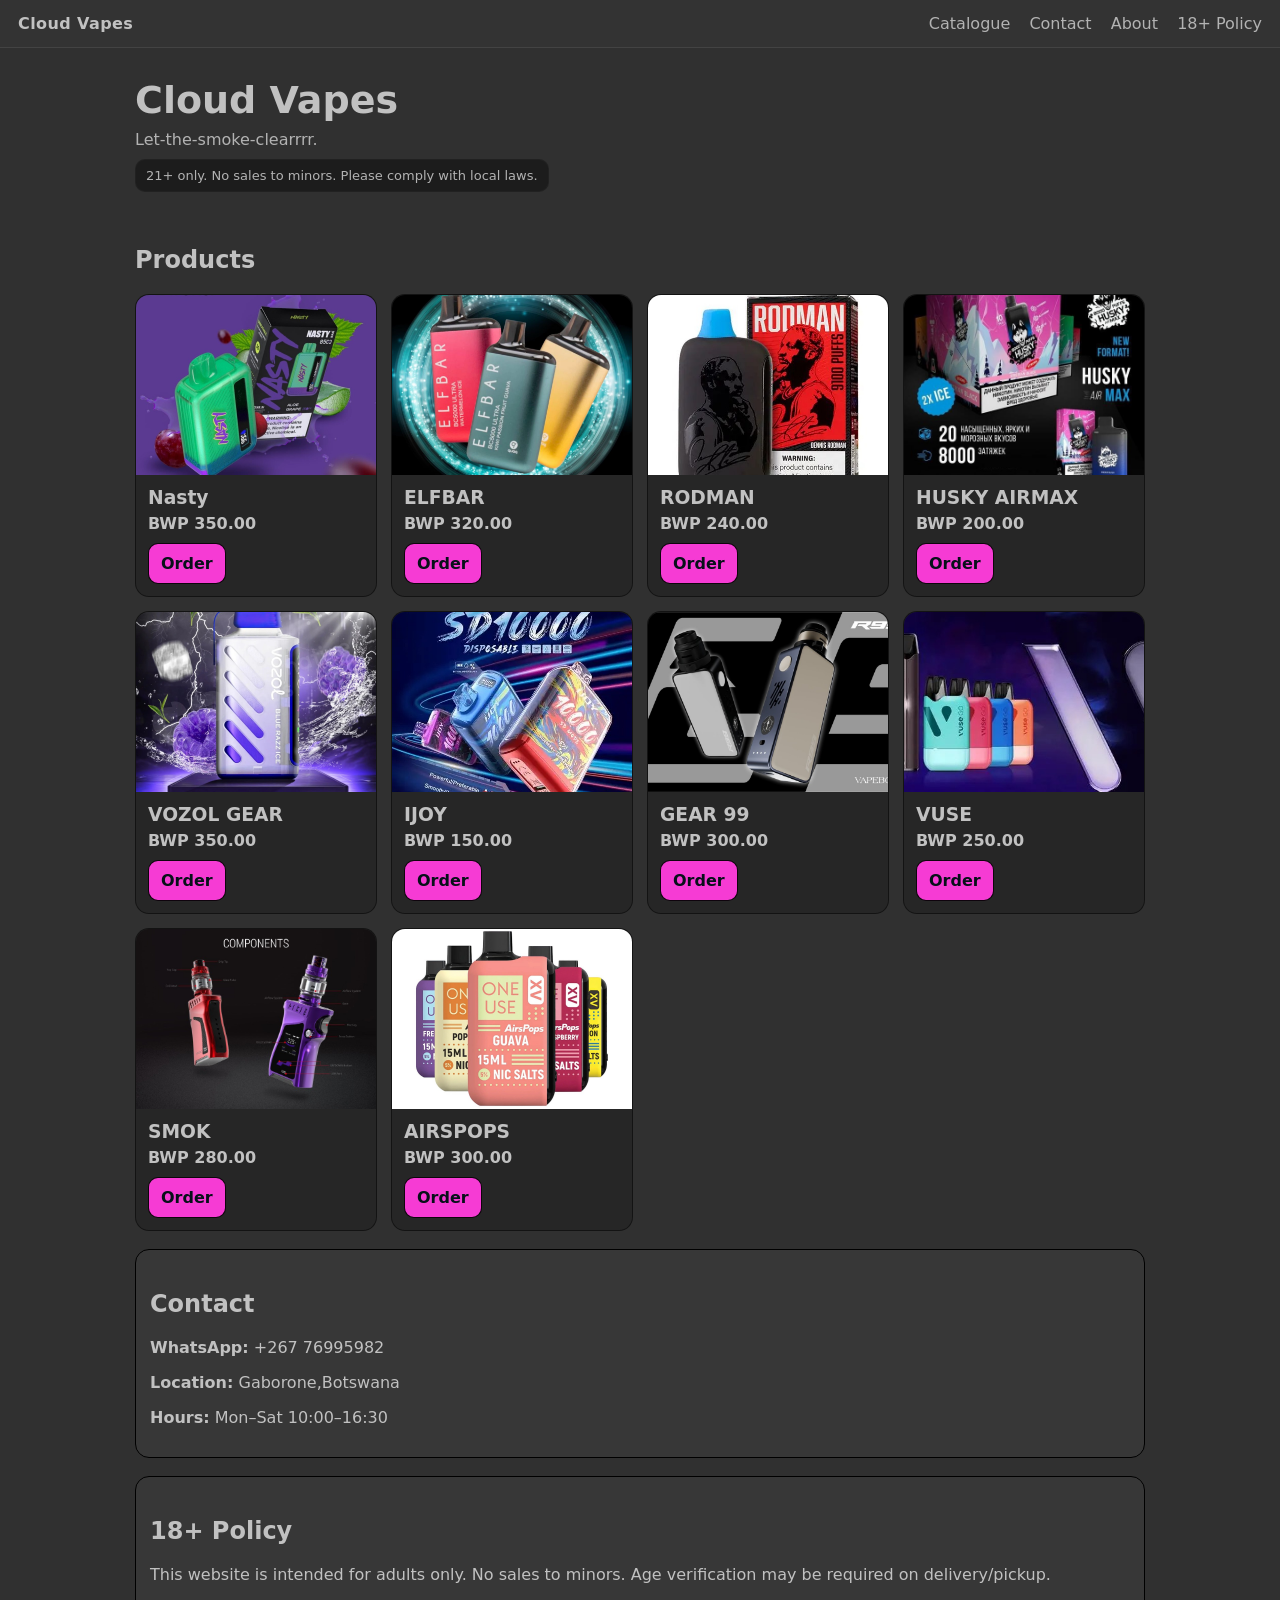
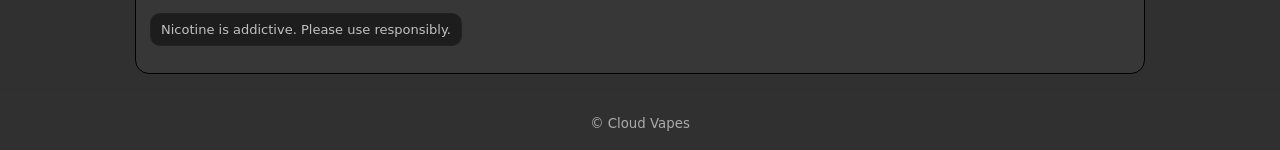
==== commit a8578fea: "Update index.html" ====
--- a/index.html
+++ b/index.html
@@ -34,7 +34,7 @@
       <div class="grid">
        
         <article class="card">
-          <img src="images/nasty.jpg" alt="Nasty vape" />
+          <img src="nasty.jpg" alt="Nasty vape" />
           <div class="card-body">
             <h3>Nasty</h3>
             <p class="price">BWP 350.00</p>
@@ -46,7 +46,7 @@
 
         
         <article class="card">
-          <img src="images/elfbar.jpg" alt="ELFBAR vape" />
+          <img src="elfbar.jpg" alt="ELFBAR vape" />
           <div class="card-body">
             <h3>ELFBAR</h3>
             <p class="price">BWP 320.00</p>
@@ -58,7 +58,7 @@
 
         
         <article class="card">
-          <img src="images/rodman.jpg" alt="RODMAN vape" />
+          <img src="rodman.jpg" alt="RODMAN vape" />
           <div class="card-body">
             <h3>RODMAN</h3>
             <p class="price">BWP 240.00</p>
@@ -70,7 +70,7 @@
 
         
         <article class="card">
-          <img src="images/husky-airmax.jpg" alt="HUSKY AIRMAX vape" />
+          <img src="husky-airmax.jpg" alt="HUSKY AIRMAX vape" />
           <div class="card-body">
             <h3>HUSKY AIRMAX</h3>
             <p class="price">BWP 200.00</p>
@@ -82,7 +82,7 @@
 
         
         <article class="card">
-          <img src="images/vozol-gear.jpg" alt="VOZOL GEAR vape" />
+          <img src="vozol-gear.jpg" alt="VOZOL GEAR vape" />
           <div class="card-body">
             <h3>VOZOL GEAR</h3>
             <p class="price">BWP 350.00</p>
@@ -94,7 +94,7 @@
 
         
         <article class="card">
-          <img src="images/ijoy.jpg" alt="IJOY vape" />
+          <img src="ijoy.jpg" alt="IJOY vape" />
           <div class="card-body">
             <h3>IJOY</h3>
             <p class="price">BWP 150.00</p>
@@ -106,7 +106,7 @@
 
     
         <article class="card">
-          <img src="images/gear-99.jpg" alt="GEAR 99 vape" />
+          <img src="gear-99.jpg" alt="GEAR 99 vape" />
           <div class="card-body">
             <h3>GEAR 99</h3>
             <p class="price">BWP 300.00</p>
@@ -118,7 +118,7 @@
 
         
         <article class="card">
-          <img src="images/vuse.jpg" alt="VUSE vape" />
+          <img src="vuse.jpg" alt="VUSE vape" />
           <div class="card-body">
             <h3>VUSE</h3>
             <p class="price">BWP 250.00</p>
@@ -130,7 +130,7 @@
 
         
         <article class="card">
-          <img src="images/smok.jpg" alt="SMOK vape" />
+          <img src="smok.jpg" alt="SMOK vape" />
           <div class="card-body">
             <h3>SMOK</h3>
             <p class="price">BWP 280.00</p>
@@ -142,7 +142,7 @@
 
         
         <article class="card">
-          <img src="images/airspops.jpg" alt="AIRSPOPS vape" />
+          <img src="airspops.jpg" alt="AIRSPOPS vape" />
           <div class="card-body">
             <h3>AIRSPOPS</h3>
             <p class="price">BWP 300.00</p>
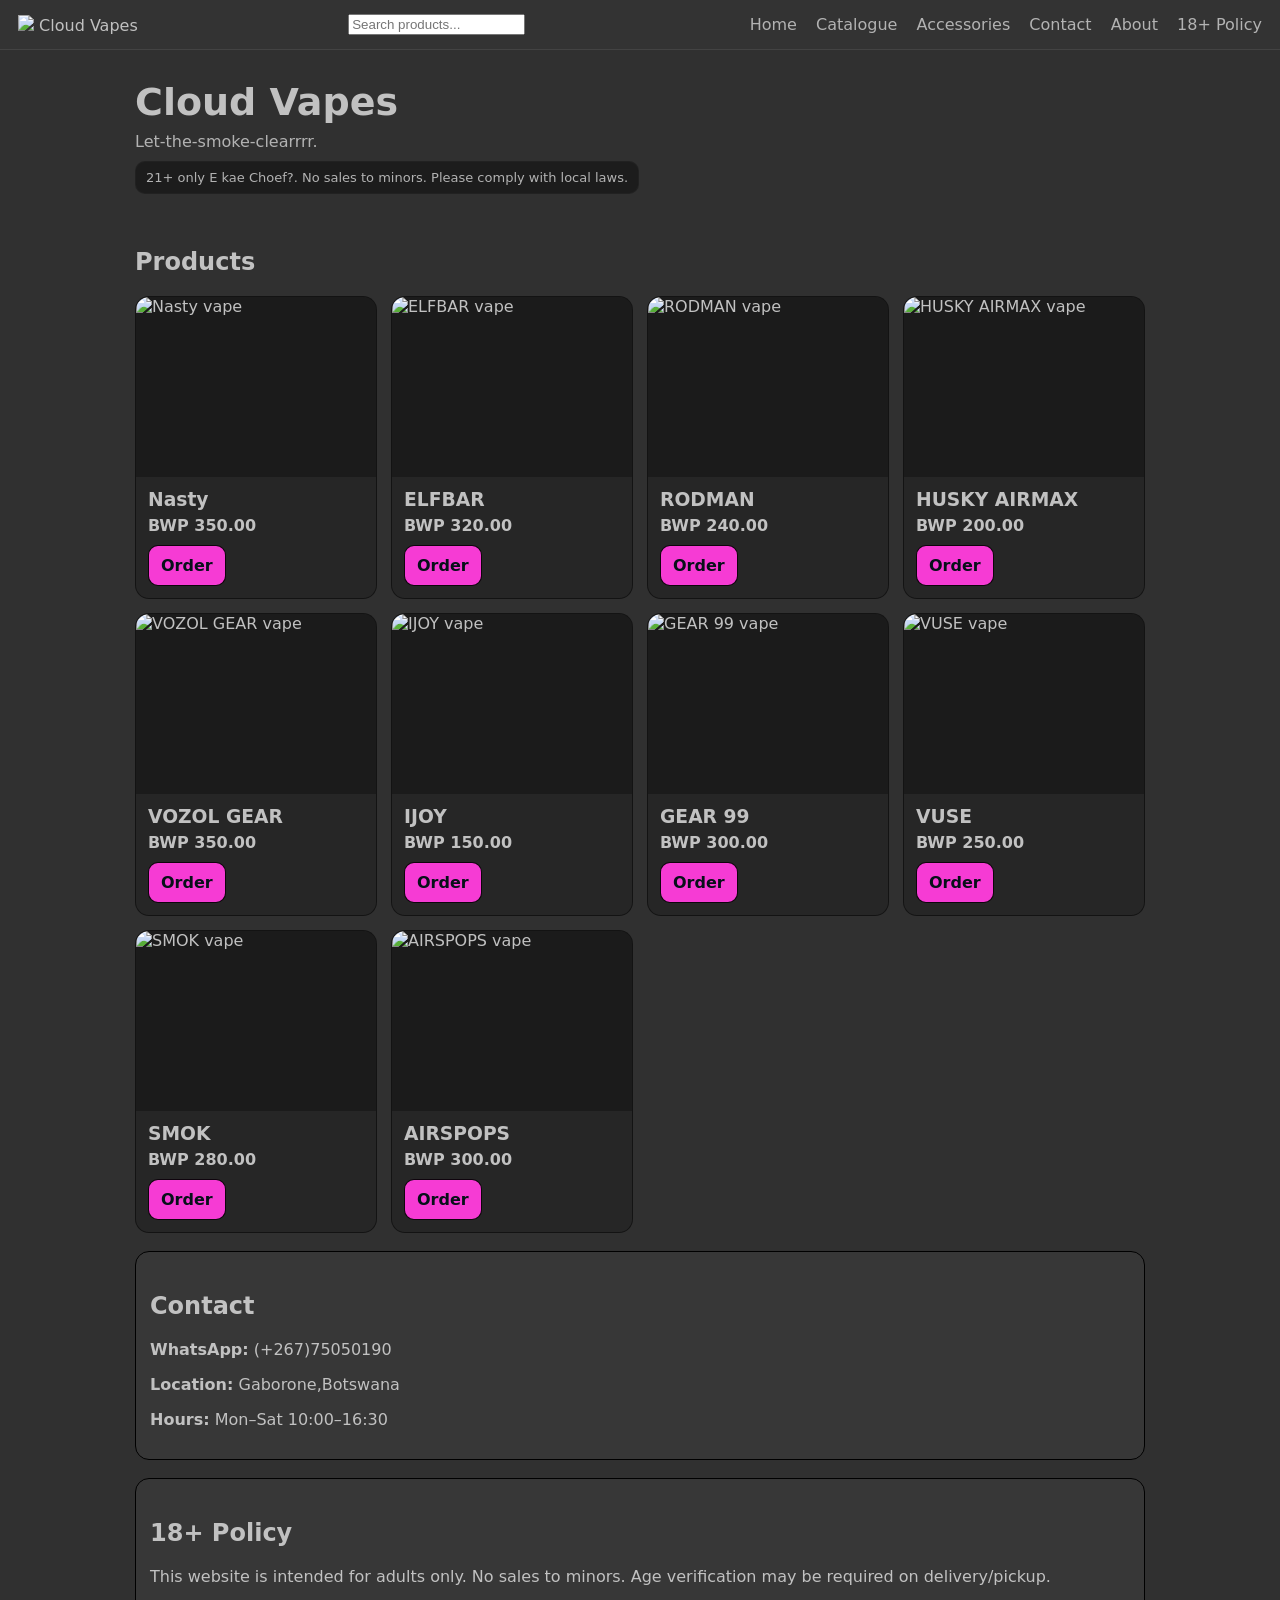
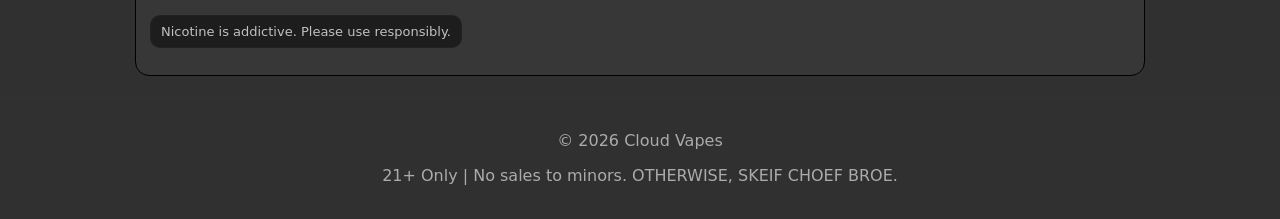
==== commit b0d3ef16: "Update index.html" ====
--- a/index.html
+++ b/index.html
@@ -1,4 +1,3 @@
-
 <!doctype html>
 <html lang="en">
 <head>
@@ -10,9 +9,17 @@
 <body>
 
   <header class="header">
-    <div class="brand">Cloud Vapes</div>
+    <a href="index.html.html" class="logo">
+  <img src="images/logo.png" class="logo-img">
+  Cloud Vapes
+</a>
+    <div class="search-box">
+  <input type="text" placeholder="Search products...">
+</div>
     <nav class="nav">
+       <a href="index.html.html">Home</a>
       <a href="catalogue.html">Catalogue</a>
+      <a href="accessories.html">Accessories</a>
       <a href="#contact">Contact</a>
       <a href="about.html">About</a>
       <a href="#policy">18+ Policy</a>
@@ -24,8 +31,9 @@
       <h1>Cloud Vapes</h1>
       <p>Let-the-smoke-clearrrr.</p>
       <p class="warning">
-        21+ only. No sales to minors. Please comply with local laws.
+        21+ only E kae Choef?. No sales to minors. Please comply with local laws.
       </p>
+   
     </section>
 
     <section id="catalogue.html">
@@ -34,120 +42,120 @@
       <div class="grid">
        
         <article class="card">
-          <img src="nasty.jpg" alt="Nasty vape" />
+          <img src="images/nasty.jpg" alt="Nasty vape" />
           <div class="card-body">
             <h3>Nasty</h3>
             <p class="price">BWP 350.00</p>
             <a class="btn"
-               href="https://wa.me/26776995982?text=Hi%20Cloud%20Vapes%2C%20I%20want%20to%20order%3A%20Nasty%20-%20BWP%20350.%20I%20confirm%20I%20am%2018%2B.%20Name%3A%20%20Delivery%2FPickup%3A"
+               href="https://wa.me/26775050190?text=Hi%20Cloud%20Vapes%2C%20I%20want%20to%20order%3A%20Nasty%20-%20BWP%20350.%20I%20confirm%20I%20am%2018%2B.%20Name%3A%20%20Delivery%2FPickup%3A"
                target="_blank" rel="noopener">Order</a>
           </div>
         </article>
 
         
         <article class="card">
-          <img src="elfbar.jpg" alt="ELFBAR vape" />
+          <img src="images/elfbar.jpg" alt="ELFBAR vape" />
           <div class="card-body">
             <h3>ELFBAR</h3>
             <p class="price">BWP 320.00</p>
             <a class="btn"
-               href="https://wa.me/26776995982?text=Hi%20Cloud%20Vapes%2C%20I%20want%20to%20order%3A%20ELFBAR%20-%20BWP%20320.%20I%20confirm%20I%20am%2018%2B.%20Name%3A%20%20Delivery%2FPickup%3A"
+               href="https://wa.me/26775050190?text=Hi%20Cloud%20Vapes%2C%20I%20want%20to%20order%3A%20Nasty%20-%20BWP%20350.%20I%20confirm%20I%20am%2018%2B.%20Name%3A%20%20Delivery%2FPickup%3A"
                target="_blank" rel="noopener">Order</a>
           </div>
         </article>
 
         
         <article class="card">
-          <img src="rodman.jpg" alt="RODMAN vape" />
+          <img src="images/rodman.jpg" alt="RODMAN vape" />
           <div class="card-body">
             <h3>RODMAN</h3>
             <p class="price">BWP 240.00</p>
             <a class="btn"
-               href="https://wa.me/26776995982?text=Hi%20Cloud%20Vapes%2C%20I%20want%20to%20order%3A%20RODMAN%20-%20BWP%20240.%20I%20confirm%20I%20am%2018%2B.%20Name%3A%20%20Delivery%2FPickup%3A"
+                href="https://wa.me/26775050190?text=Hi%20Cloud%20Vapes%2C%20I%20want%20to%20order%3A%20Nasty%20-%20BWP%20350.%20I%20confirm%20I%20am%2018%2B.%20Name%3A%20%20Delivery%2FPickup%3A"
                target="_blank" rel="noopener">Order</a>
           </div>
         </article>
 
         
         <article class="card">
-          <img src="husky-airmax.jpg" alt="HUSKY AIRMAX vape" />
+          <img src="images/husky-airmax.jpg" alt="HUSKY AIRMAX vape" />
           <div class="card-body">
             <h3>HUSKY AIRMAX</h3>
             <p class="price">BWP 200.00</p>
             <a class="btn"
-               href="https://wa.me/26776995982?text=Hi%20Cloud%20Vapes%2C%20I%20want%20to%20order%3A%20HUSKY%20AIRMAX%20-%20BWP%20200.%20I%20confirm%20I%20am%2018%2B.%20Name%3A%20%20Delivery%2FPickup%3A"
+               href="https://wa.me/26775050190?text=Hi%20Cloud%20Vapes%2C%20I%20want%20to%20order%3A%20Nasty%20-%20BWP%20350.%20I%20confirm%20I%20am%2018%2B.%20Name%3A%20%20Delivery%2FPickup%3A"
                target="_blank" rel="noopener">Order</a>
           </div>
         </article>
 
         
         <article class="card">
-          <img src="vozol-gear.jpg" alt="VOZOL GEAR vape" />
+          <img src="images/vozol-gear.jpg" alt="VOZOL GEAR vape" />
           <div class="card-body">
             <h3>VOZOL GEAR</h3>
             <p class="price">BWP 350.00</p>
             <a class="btn"
-               href="https://wa.me/26776995982?text=Hi%20Cloud%20Vapes%2C%20I%20want%20to%20order%3A%20VOZOL%20GEAR%20-%20BWP%20350.%20I%20confirm%20I%20am%2018%2B.%20Name%3A%20%20Delivery%2FPickup%3A"
+               href="https://wa.me/26775050190?text=Hi%20Cloud%20Vapes%2C%20I%20want%20to%20order%3A%20Nasty%20-%20BWP%20350.%20I%20confirm%20I%20am%2018%2B.%20Name%3A%20%20Delivery%2FPickup%3A"
                target="_blank" rel="noopener">Order</a>
           </div>
         </article>
 
         
         <article class="card">
-          <img src="ijoy.jpg" alt="IJOY vape" />
+          <img src="images/ijoy.jpg" alt="IJOY vape" />
           <div class="card-body">
             <h3>IJOY</h3>
             <p class="price">BWP 150.00</p>
             <a class="btn"
-               href="https://wa.me/26776995982?text=Hi%20Cloud%20Vapes%2C%20I%20want%20to%20order%3A%20IJOY%20-%20BWP%20150.%20I%20confirm%20I%20am%2018%2B.%20Name%3A%20%20Delivery%2FPickup%3A"
+               href="https://wa.me/26775050190?text=Hi%20Cloud%20Vapes%2C%20I%20want%20to%20order%3A%20Nasty%20-%20BWP%20350.%20I%20confirm%20I%20am%2018%2B.%20Name%3A%20%20Delivery%2FPickup%3A"
                target="_blank" rel="noopener">Order</a>
           </div>
         </article>
 
     
         <article class="card">
-          <img src="gear-99.jpg" alt="GEAR 99 vape" />
+          <img src="images/gear-99.jpg" alt="GEAR 99 vape" />
           <div class="card-body">
             <h3>GEAR 99</h3>
             <p class="price">BWP 300.00</p>
             <a class="btn"
-               href="https://wa.me/26776995982?text=Hi%20Cloud%20Vapes%2C%20I%20want%20to%20order%3A%20GEAR%2099%20-%20BWP%20300.%20I%20confirm%20I%20am%2018%2B.%20Name%3A%20%20Delivery%2FPickup%3A"
+               href="https://wa.me/26775050190?text=Hi%20Cloud%20Vapes%2C%20I%20want%20to%20order%3A%20Nasty%20-%20BWP%20350.%20I%20confirm%20I%20am%2018%2B.%20Name%3A%20%20Delivery%2FPickup%3A"
                target="_blank" rel="noopener">Order</a>
           </div>
         </article>
 
         
         <article class="card">
-          <img src="vuse.jpg" alt="VUSE vape" />
+          <img src="images/vuse.jpg" alt="VUSE vape" />
           <div class="card-body">
             <h3>VUSE</h3>
             <p class="price">BWP 250.00</p>
             <a class="btn"
-               href="https://wa.me/26776995982?text=Hi%20Cloud%20Vapes%2C%20I%20want%20to%20order%3A%20VUSE%20-%20BWP%20250.%20I%20confirm%20I%20am%2018%2B.%20Name%3A%20%20Delivery%2FPickup%3A"
+               href="https://wa.me/26775050190?text=Hi%20Cloud%20Vapes%2C%20I%20want%20to%20order%3A%20Nasty%20-%20BWP%20350.%20I%20confirm%20I%20am%2018%2B.%20Name%3A%20%20Delivery%2FPickup%3A"
                target="_blank" rel="noopener">Order</a>
           </div>
         </article>
 
         
         <article class="card">
-          <img src="smok.jpg" alt="SMOK vape" />
+          <img src="images/smok.jpg" alt="SMOK vape" />
           <div class="card-body">
             <h3>SMOK</h3>
             <p class="price">BWP 280.00</p>
             <a class="btn"
-               href="https://wa.me/26776995982?text=Hi%20Cloud%20Vapes%2C%20I%20want%20to%20order%3A%20SMOK%20-%20BWP%20280.%20I%20confirm%20I%20am%2018%2B.%20Name%3A%20%20Delivery%2FPickup%3A"
+               href="https://wa.me/26775050190?text=Hi%20Cloud%20Vapes%2C%20I%20want%20to%20order%3A%20Nasty%20-%20BWP%20350.%20I%20confirm%20I%20am%2018%2B.%20Name%3A%20%20Delivery%2FPickup%3A"
                target="_blank" rel="noopener">Order</a>
           </div>
         </article>
 
         
         <article class="card">
-          <img src="airspops.jpg" alt="AIRSPOPS vape" />
+          <img src="images/airspops.jpg" alt="AIRSPOPS vape" />
           <div class="card-body">
             <h3>AIRSPOPS</h3>
             <p class="price">BWP 300.00</p>
             <a class="btn"
-               href="https://wa.me/26776995982?text=Hi%20Cloud%20Vapes%2C%20I%20want%20to%20order%3A%20AIRSPOPS%20-%20BWP%20300.%20I%20confirm%20I%20am%2018%2B.%20Name%3A%20%20Delivery%2FPickup%3A"
+              href="https://wa.me/26775050190?text=Hi%20Cloud%20Vapes%2C%20I%20want%20to%20order%3A%20Nasty%20-%20BWP%20350.%20I%20confirm%20I%20am%2018%2B.%20Name%3A%20%20Delivery%2FPickup%3A"
                target="_blank" rel="noopener">Order</a>
           </div>
         </article>
@@ -157,7 +165,7 @@
 
     <section id="contact" class="box">
       <h2>Contact</h2>
-      <p><strong>WhatsApp:</strong> +267 76995982</p>
+      <p><strong>WhatsApp:</strong> (+267)75050190</p>
       <p><strong>Location:</strong> Gaborone,Botswana</p>
       <p><strong>Hours:</strong> Mon–Sat 10:00–16:30</p>
     </section>
@@ -169,9 +177,12 @@
     </section>
   </main>
 
-  <footer class="footer">
-    <small>© Cloud Vapes</small>
-  </footer>
+</body>
+<footer class="footer">
+  <div class="footer-container">
+    <p>© 2026 Cloud Vapes</p>
+    <p>21+ Only | No sales to minors. OTHERWISE, SKEIF CHOEF BROE.</p>
+  </div>
+</footer>
 
-</body>
 </html>
--- a/style.css
+++ b/style.css
@@ -79,4 +79,37 @@
   padding: 18px;
   border-top: 1px solid rgb(51, 51, 51);
   opacity: .85;
-}+}
+.catalogue-list {
+  list-style: none;
+  padding: 0;
+}
+
+.catalogue-list li {
+  margin: 8px 0;
+}
+
+.catalogue-list a {
+  display: block;
+  padding: 10px;
+  border-radius: 8px;
+  background: #f63bd469;
+  background: ;
+}
+
+.catalogue-list a:hover {
+  background: rgba(255,255,255,0.1);
+}
+
+.product-detail {
+  margin-top: 30px;
+  padding: 15px;
+  border-radius: 12px;
+  background: rgba(255,255,255,0.03);
+}
+
+.product-detail img {
+  width: 200px;
+  margin-bottom: 10px;
+  border-radius: 10px;
+}
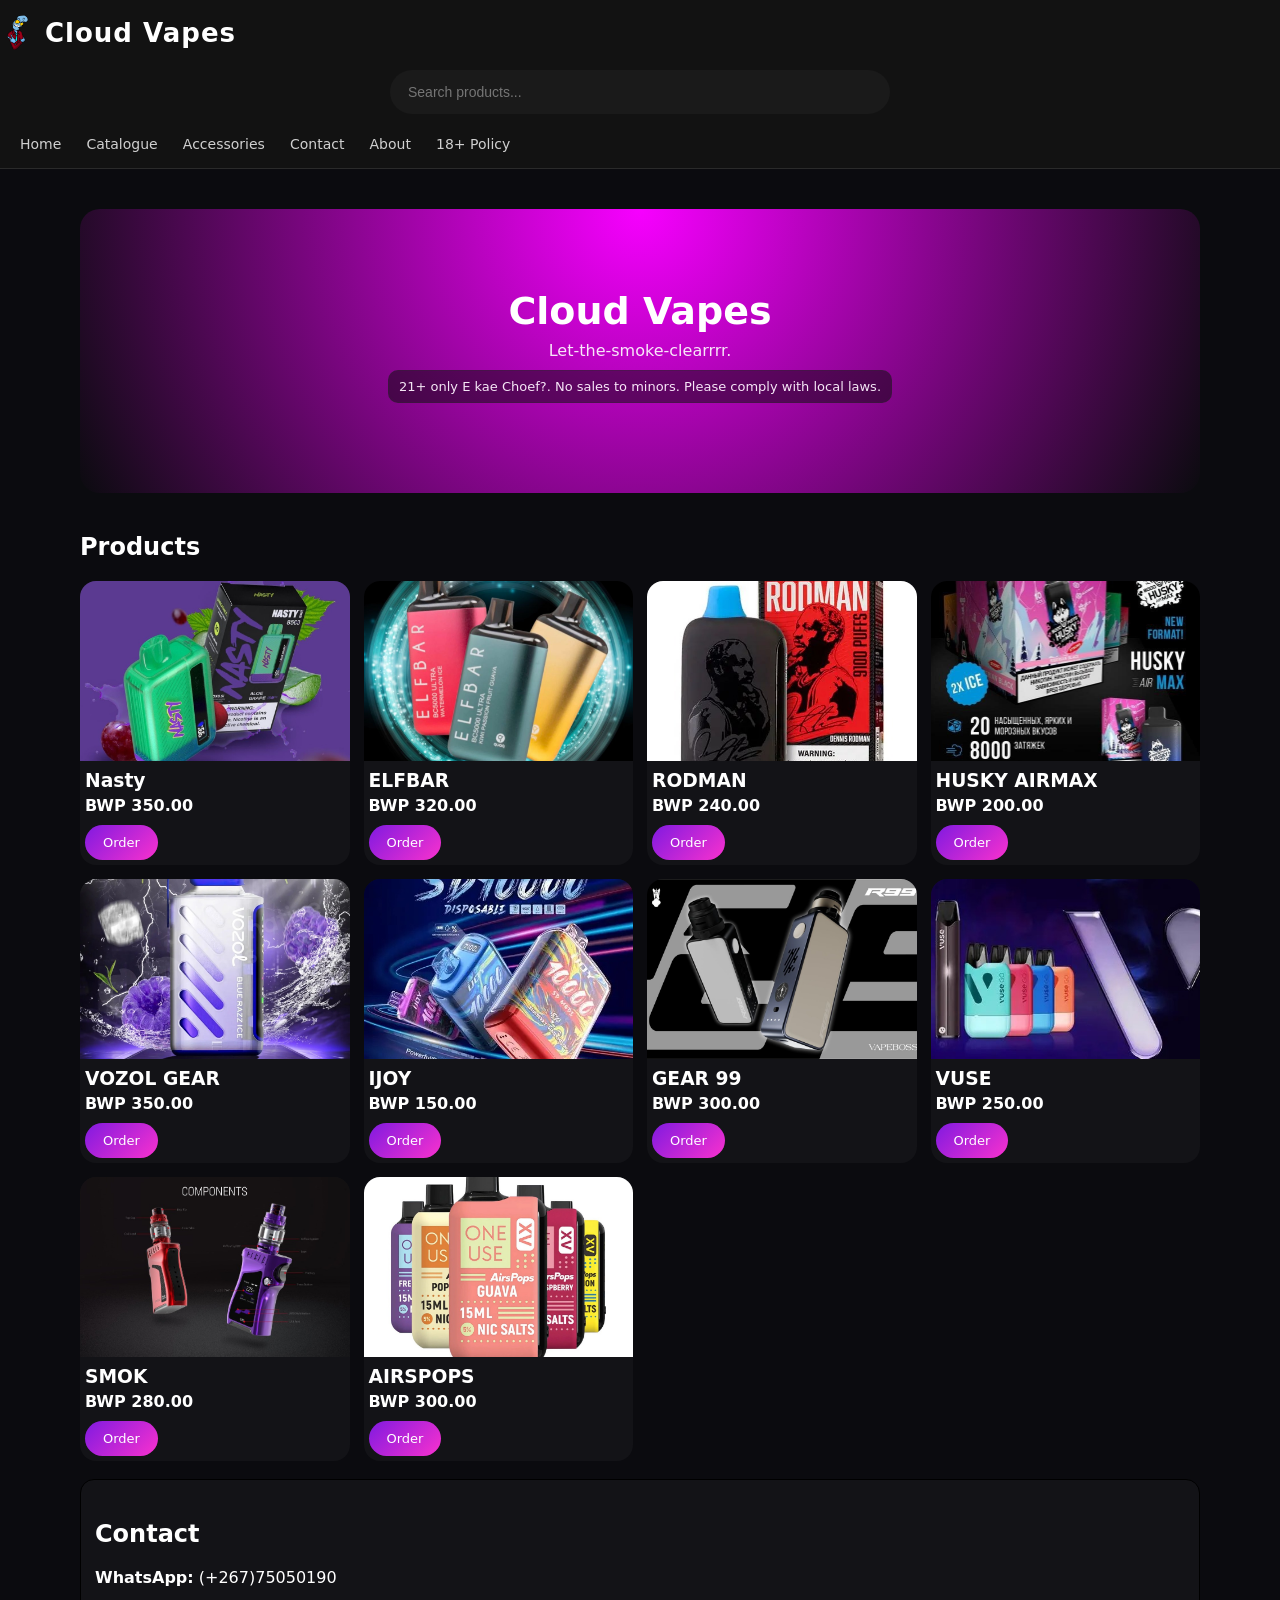
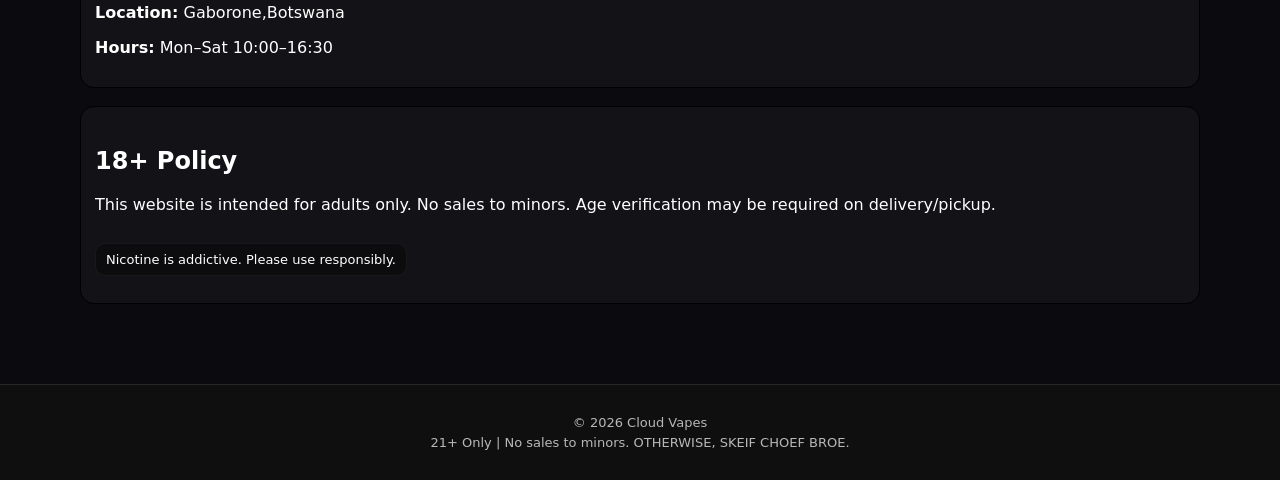
==== commit 7a57cb39: "Update index.html" ====
--- a/index.html
+++ b/index.html
@@ -10,7 +10,7 @@
 
   <header class="header">
     <a href="index.html.html" class="logo">
-  <img src="images/logo.png" class="logo-img">
+  <img src="logo.png" class="logo-img">
   Cloud Vapes
 </a>
     <div class="search-box">
@@ -42,7 +42,7 @@
       <div class="grid">
        
         <article class="card">
-          <img src="images/nasty.jpg" alt="Nasty vape" />
+          <img src="nasty.jpg" alt="Nasty vape" />
           <div class="card-body">
             <h3>Nasty</h3>
             <p class="price">BWP 350.00</p>
@@ -54,7 +54,7 @@
 
         
         <article class="card">
-          <img src="images/elfbar.jpg" alt="ELFBAR vape" />
+          <img src="elfbar.jpg" alt="ELFBAR vape" />
           <div class="card-body">
             <h3>ELFBAR</h3>
             <p class="price">BWP 320.00</p>
@@ -66,7 +66,7 @@
 
         
         <article class="card">
-          <img src="images/rodman.jpg" alt="RODMAN vape" />
+          <img src="rodman.jpg" alt="RODMAN vape" />
           <div class="card-body">
             <h3>RODMAN</h3>
             <p class="price">BWP 240.00</p>
@@ -78,7 +78,7 @@
 
         
         <article class="card">
-          <img src="images/husky-airmax.jpg" alt="HUSKY AIRMAX vape" />
+          <img src="husky-airmax.jpg" alt="HUSKY AIRMAX vape" />
           <div class="card-body">
             <h3>HUSKY AIRMAX</h3>
             <p class="price">BWP 200.00</p>
@@ -90,7 +90,7 @@
 
         
         <article class="card">
-          <img src="images/vozol-gear.jpg" alt="VOZOL GEAR vape" />
+          <img src="vozol-gear.jpg" alt="VOZOL GEAR vape" />
           <div class="card-body">
             <h3>VOZOL GEAR</h3>
             <p class="price">BWP 350.00</p>
@@ -102,7 +102,7 @@
 
         
         <article class="card">
-          <img src="images/ijoy.jpg" alt="IJOY vape" />
+          <img src="ijoy.jpg" alt="IJOY vape" />
           <div class="card-body">
             <h3>IJOY</h3>
             <p class="price">BWP 150.00</p>
@@ -114,7 +114,7 @@
 
     
         <article class="card">
-          <img src="images/gear-99.jpg" alt="GEAR 99 vape" />
+          <img src="gear-99.jpg" alt="GEAR 99 vape" />
           <div class="card-body">
             <h3>GEAR 99</h3>
             <p class="price">BWP 300.00</p>
@@ -126,7 +126,7 @@
 
         
         <article class="card">
-          <img src="images/vuse.jpg" alt="VUSE vape" />
+          <img src="vuse.jpg" alt="VUSE vape" />
           <div class="card-body">
             <h3>VUSE</h3>
             <p class="price">BWP 250.00</p>
@@ -138,7 +138,7 @@
 
         
         <article class="card">
-          <img src="images/smok.jpg" alt="SMOK vape" />
+          <img src="smok.jpg" alt="SMOK vape" />
           <div class="card-body">
             <h3>SMOK</h3>
             <p class="price">BWP 280.00</p>
@@ -150,7 +150,7 @@
 
         
         <article class="card">
-          <img src="images/airspops.jpg" alt="AIRSPOPS vape" />
+          <img src="airspops.jpg" alt="AIRSPOPS vape" />
           <div class="card-body">
             <h3>AIRSPOPS</h3>
             <p class="price">BWP 300.00</p>
--- a/style.css
+++ b/style.css
@@ -1,20 +1,22 @@
 * { box-sizing: border-box; }
-body { margin: 0; font-family: system-ui, Arial, sans-serif; background: #303030; color: #c1c1c1; }
+body { margin: 0; font-family: system-ui, Arial, sans-serif; background: #0b0b0f; color:white }
 a { color: inherit; text-decoration: none; }
 
 .header {
-  position: sticky; top: 0; z-index: 10;
-  display: flex; justify-content: space-between; align-items: center;
-  padding: 14px 18px;
-  background: rgb(51, 51, 51);
-  border-bottom: 1px solid rgba(255,255,255,.08);
-  backdrop-filter: blur(8px);
+  background: rgba(10,10,10,0.7);
+  backdrop-filter: blur(12px);
+  padding: 15px 40px;
+  border-bottom: 1px solid rgba(255,255,255,0.08);
 }
 .brand { font-weight: 800; letter-spacing: .4px; }
 .nav a { margin-left: 14px; opacity: .9; }
 .nav a:hover { opacity: 1; text-decoration: underline; }
 
-.container { max-width: 1050px; margin: 0 auto; padding: 20px; }
+.container {
+  width: 100%;
+  padding: 40px 80px; 
+  box-sizing: border-box;
+}
 
 .hero { padding: 10px 0 18px; }
 .hero h1 { margin: 0 0 8px; font-size: 38px; }
@@ -39,33 +41,42 @@
 }
 
 .card {
-  border: 1px solid rgba(0, 0, 0, 0.486);
-  background: rgba(26, 26, 26, 0.4);
-  border-radius: 14px;
+  background: rgba(255,255,255,0.03);
+  border-radius: 16px;
   overflow: hidden;
+  transition: 0.3s;
+}
+
+.card:hover {
+  transform: translateY(-6px);
+  box-shadow: 0 15px 40px rgba(0,0,0,0.6);
 }
 .card img {
+
   width: 100%;
   height: 180px;
   object-fit: cover;
-  display: block;
-  background: rgba(9, 9, 9, 0.377);
-}
-.card-body { padding: 12px; }
-.card h3 { margin: 0 0 6px; }
+  object-position: center;
+  
+}
+.card-body { padding: 5px; }
+.card h3 { margin: 0 0 5px; }
 .price { margin: 0 0 10px; font-weight: 800; }
 
 .btn {
   display: inline-block;
-  padding: 10px 12px;
-  border-radius: 10px;
-  border: 1px solid rgba(0, 0, 0, 0.938);
-  background: #f63bd4;
-  color: #071019;
-  font-weight: 800;
-}
-.btn:hover { filter: brightness(1.05); }
-
+  padding: 10px 18px;
+  border-radius: 25px;
+  background: linear-gradient(135deg, #801ae0, #f931ce);
+  color: white;
+  font-size: 13px;
+  text-decoration: none;
+  transition: 0.3s;
+}
+
+.btn:hover {
+  opacity: 0.85;
+}
 .box {
   margin-top: 18px;
   padding: 14px;
@@ -74,11 +85,19 @@
   background: rgba(255,255,255,.03);
 }
 
+/* Footer style*/
 .footer {
+  margin-top: 40px;
+  padding: 25px 20px;
+  background: #0f0f0f;
   text-align: center;
-  padding: 18px;
-  border-top: 1px solid rgb(51, 51, 51);
-  opacity: .85;
+  border-top: 1px solid rgba(255,255,255,0.1);
+}
+
+.footer-container p {
+  margin: 5px 0;
+  font-size: 13px;
+  opacity: 0.7;
 }
 .catalogue-list {
   list-style: none;
@@ -113,3 +132,173 @@
   margin-bottom: 10px;
   border-radius: 10px;
 }
+
+/* Accesories style sheet */
+
+.hero {
+  padding: 80px 20px;
+  text-align: center;
+  background: radial-gradient(circle at top, #f700ff, #0b0b0f);
+  border-radius: 20px;
+  margin-bottom: 40px;
+}
+/* Accordion container */
+.accordion {
+  background: rgba(255, 255, 255, 0.03);
+  border: 1px solid rgba(255,255,255,0.08);
+  backdrop-filter: blur(10px);
+  border-radius: 16px;
+}
+
+/* Header (clickable part) */
+.accordion summary {
+  font-size: 18px;
+  font-weight: bold;
+  cursor: pointer;
+  padding: 10px;
+}
+
+/* Remove default arrow (optional) */
+.accordion summary::-webkit-details-marker {
+  display: none;
+}
+
+/* Add custom arrow */
+.accordion summary::after {
+  content: "▼";
+  float: right;
+  transition: 0.3s;
+}
+
+/* Rotate arrow when open */
+.accordion[open] summary::after {
+  transform: rotate(180deg);
+}
+
+.accordion-content {
+  display: grid;
+  grid-template-columns: repeat(auto-fit, minmax(220px, 1fr));
+  gap: 20px;
+}
+
+.accordion-content ul {
+  list-style: none;
+  padding: 0;
+}
+
+.accordion-content li {
+  padding: 8px;
+  border-bottom: 1px solid rgba(255,255,255,0.1);
+}
+
+.accordion-content {
+  display: grid;
+  grid-template-columns: repeat(auto-fit, minmax(180px, 1fr));
+  gap: 12px;
+}
+
+.accordion-content .card img {
+  height: 140px;
+}
+/* Container hides overflow */
+.img-container {
+  overflow: hidden;
+  border-radius: 12px 12px 0 0;
+}
+
+/* Image base */
+.img-container img {
+  width: 100%;
+  height: 180px;
+  object-fit: cover;
+  background: #000000;
+  transition: transform 0.4s ease;
+}
+
+/* Zoom effect */
+.img-container:hover img {
+  transform: scale(1.15);
+}
+
+/* header box style */
+.header {
+  position: sticky;
+  top: 0;
+  background: rgba(20, 20, 20, 0.95);
+  backdrop-filter: blur(10px);
+  padding: 15px 0;
+  z-index: 1000;
+  border-bottom: 1px solid rgba(255,255,255,0.1);
+}
+
+.header-container {
+  width: 100%;
+  padding: 0 40px;
+  display: flex;
+  justify-content: space-between;
+  align-items: center;
+}
+
+.logo {
+  font-size: 35px;
+  font-weight: bold;
+  letter-spacing: 1px;
+}
+
+.nav a {
+  margin-left: 20px;
+  font-size: 14px;
+  opacity: 0.8;
+  transition: 0.3s;
+}
+
+.nav a:hover {
+  opacity: 1;
+}
+
+/* Search bar style */
+
+.search-box {
+  width: 100%;
+  max-width: 500px;
+  margin: 20px auto;
+}
+
+.search-box input {
+  width: 100%;
+  padding: 14px 18px;
+  border-radius: 30px;
+  border: none;
+  outline: none;
+  background: #1a1a1a;
+  color: white;
+  font-size: 14px;
+}
+/* Resposinve layout on mobile devices.*/
+
+@media (max-width: 768px) {
+  .container {
+    padding: 15px;
+  }
+
+  .header-container {
+    padding: 0 15px;
+  }
+}
+/*The logo part*/
+
+.logo {
+  display: flex;
+  align-items: center;
+  gap: 10px;
+  font-size: 26px;
+  font-weight: bold;
+  text-decoration: none;
+  color: white;
+}
+
+.logo-img {
+  width: 35px;
+  height: 35px;
+  object-fit: contain;
+}
